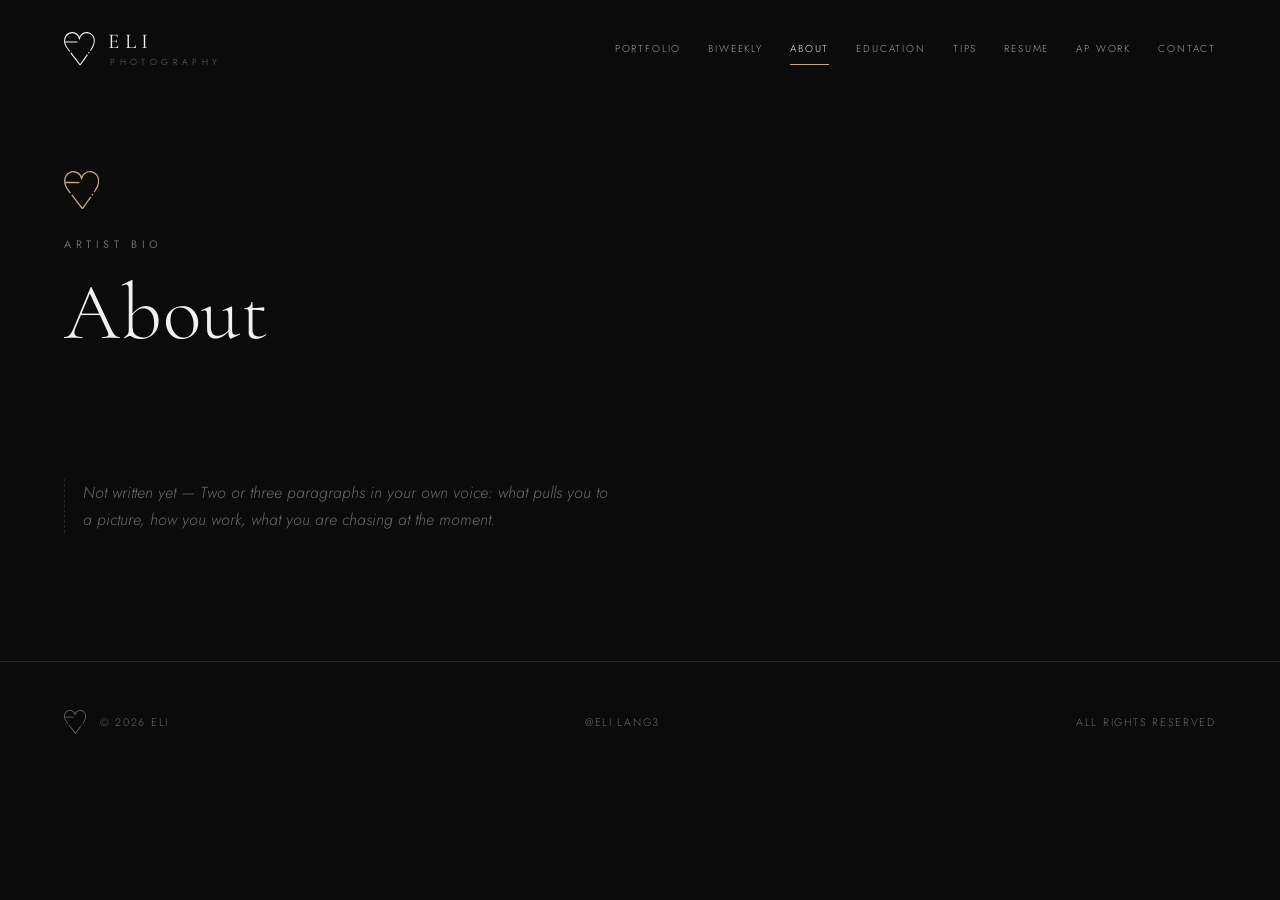
==== about.html @ 19df8b30 "Build out the site into the eight tabs the class brief asks for The brief wants Home, Portfolio, Abo" ====
<!DOCTYPE html>
<html lang="en">
<head>
<meta charset="utf-8">
<meta name="viewport" content="width=device-width, initial-scale=1">
<title>About — Eli</title>
<meta name="description" content="Two or three paragraphs in your own voice: what pulls you to a picture, how you work, what you are chasing at the moment.">
<meta name="theme-color" content="#0b0b0c">
<link rel="icon" href="data:image/svg+xml,<svg xmlns='http://www.w3.org/2000/svg' viewBox='0 0 91.93 100'><path fill='%2523f2f0ed' d='M47.24 99.69C47.05 99.52 45.88 98.04 44.64 96.4C42.01 92.92 33.57 81.93 26.05 72.19C23.14 68.43 20.47 64.97 20.12 64.5C19.14 63.22 19.29 62.09 20.52 61.58C21.71 61.09 21.5 60.86 28.25 69.65C30.89 73.07 33.45 76.39 33.95 77.02C34.44 77.64 37.8 82.01 41.4 86.71C45.0 91.41 48.0 95.26 48.07 95.26C48.13 95.26 48.9 94.26 49.77 93.03C52.58 89.06 56.5 83.5 58.6 80.53C64.55 72.08 67.64 67.76 68.04 67.32C68.68 66.64 69.66 66.65 70.36 67.35C71.0 67.99 71.03 68.68 70.47 69.49C70.24 69.82 68.77 71.9 67.19 74.12C65.61 76.34 63.88 78.79 63.34 79.56C62.79 80.33 61.26 82.5 59.92 84.39C56.97 88.54 55.89 90.07 52.55 94.82C49.02 99.83 48.88 100.0 48.17 100.0C47.85 100.0 47.43 99.86 47.24 99.69ZM73.51 63.67C72.57 63.46 71.93 62.64 71.94 61.62C71.95 60.17 72.79 59.3 74.19 59.3C74.84 59.3 75.05 59.4 75.63 59.98C76.21 60.56 76.32 60.77 76.32 61.41C76.32 62.21 75.81 63.22 75.3 63.42C74.56 63.72 74.08 63.79 73.51 63.67ZM15.42 58.05C14.91 57.86 9.88 51.17 7.3 47.25C3.69 41.77 1.77 37.35 0.7 32.07C-1.85 19.6 3.62 7.73 14.3 2.54C17.45 1.01 20.04 0.38 23.77 0.23C30.54 -0.03 36.17 2.13 40.8 6.75C42.65 8.6 44.66 11.4 45.45 13.22C45.69 13.76 45.93 14.19 45.99 14.16C46.05 14.14 46.47 13.41 46.93 12.54C48.11 10.28 49.46 8.48 51.42 6.58C57.6 0.58 66.33 -1.41 74.74 1.26C83.0 3.89 89.33 10.92 91.3 19.65C92.87 26.63 91.4 35.49 87.3 43.65C85.22 47.79 80.71 55.12 80.07 55.41C79.34 55.75 78.78 55.65 78.23 55.1C77.37 54.24 77.49 53.82 79.54 50.53C84.74 42.19 86.75 37.74 88.02 31.8C88.45 29.77 88.49 29.22 88.49 25.79C88.5 21.47 88.28 20.19 87.03 16.97C85.91 14.11 84.62 12.17 82.28 9.81C78.86 6.37 75.44 4.55 70.87 3.76C68.44 3.34 64.72 3.49 62.37 4.1C56.89 5.54 52.16 9.38 49.61 14.47C48.83 16.03 47.94 18.77 47.68 20.47C47.51 21.57 47.39 21.85 46.97 22.21C46.34 22.74 45.6 22.75 44.99 22.23C44.6 21.9 44.48 21.54 44.2 19.96C42.53 10.65 35.15 4.08 25.79 3.57C22.25 3.38 18.96 4.04 15.7 5.6C8.04 9.27 3.34 17.1 3.33 26.18L3.33 28.24L21.42 28.29L39.5 28.33L39.93 28.83C40.53 29.53 40.51 30.57 39.89 31.15L39.42 31.58L21.73 31.58C4.56 31.58 4.04 31.59 4.04 31.91C4.04 32.09 4.27 33.04 4.55 34.02C6.17 39.66 8.73 44.09 15.56 53.11C17.96 56.28 18.09 56.62 17.24 57.53C16.69 58.13 16.08 58.3 15.42 58.05Z'/></svg>">

<!-- Open Graph -->
<meta property="og:title" content="About — Eli">
<meta property="og:description" content="Two or three paragraphs in your own voice: what pulls you to a picture, how you work, what you are chasing at the moment.">
<meta property="og:type" content="website">

<link rel="preconnect" href="https://fonts.googleapis.com">
<link rel="preconnect" href="https://fonts.gstatic.com" crossorigin>
<link href="https://fonts.googleapis.com/css2?family=Cormorant+Garamond:ital,wght@0,300;0,400;1,300&family=Jost:wght@200;300;400;500&display=swap" rel="stylesheet">

<link rel="stylesheet" href="assets/site.css">
</head>
<body>

<!-- Brand mark. Vector trace of the logo; also saved standalone at assets/logo.svg -->
<svg width="0" height="0" aria-hidden="true" focusable="false" style="position:absolute">
  <symbol id="mark" viewBox="0 0 91.93 100"><path fill="currentColor" d="M47.24 99.69C47.05 99.52 45.88 98.04 44.64 96.4C42.01 92.92 33.57 81.93 26.05 72.19C23.14 68.43 20.47 64.97 20.12 64.5C19.14 63.22 19.29 62.09 20.52 61.58C21.71 61.09 21.5 60.86 28.25 69.65C30.89 73.07 33.45 76.39 33.95 77.02C34.44 77.64 37.8 82.01 41.4 86.71C45.0 91.41 48.0 95.26 48.07 95.26C48.13 95.26 48.9 94.26 49.77 93.03C52.58 89.06 56.5 83.5 58.6 80.53C64.55 72.08 67.64 67.76 68.04 67.32C68.68 66.64 69.66 66.65 70.36 67.35C71.0 67.99 71.03 68.68 70.47 69.49C70.24 69.82 68.77 71.9 67.19 74.12C65.61 76.34 63.88 78.79 63.34 79.56C62.79 80.33 61.26 82.5 59.92 84.39C56.97 88.54 55.89 90.07 52.55 94.82C49.02 99.83 48.88 100.0 48.17 100.0C47.85 100.0 47.43 99.86 47.24 99.69ZM73.51 63.67C72.57 63.46 71.93 62.64 71.94 61.62C71.95 60.17 72.79 59.3 74.19 59.3C74.84 59.3 75.05 59.4 75.63 59.98C76.21 60.56 76.32 60.77 76.32 61.41C76.32 62.21 75.81 63.22 75.3 63.42C74.56 63.72 74.08 63.79 73.51 63.67ZM15.42 58.05C14.91 57.86 9.88 51.17 7.3 47.25C3.69 41.77 1.77 37.35 0.7 32.07C-1.85 19.6 3.62 7.73 14.3 2.54C17.45 1.01 20.04 0.38 23.77 0.23C30.54 -0.03 36.17 2.13 40.8 6.75C42.65 8.6 44.66 11.4 45.45 13.22C45.69 13.76 45.93 14.19 45.99 14.16C46.05 14.14 46.47 13.41 46.93 12.54C48.11 10.28 49.46 8.48 51.42 6.58C57.6 0.58 66.33 -1.41 74.74 1.26C83.0 3.89 89.33 10.92 91.3 19.65C92.87 26.63 91.4 35.49 87.3 43.65C85.22 47.79 80.71 55.12 80.07 55.41C79.34 55.75 78.78 55.65 78.23 55.1C77.37 54.24 77.49 53.82 79.54 50.53C84.74 42.19 86.75 37.74 88.02 31.8C88.45 29.77 88.49 29.22 88.49 25.79C88.5 21.47 88.28 20.19 87.03 16.97C85.91 14.11 84.62 12.17 82.28 9.81C78.86 6.37 75.44 4.55 70.87 3.76C68.44 3.34 64.72 3.49 62.37 4.1C56.89 5.54 52.16 9.38 49.61 14.47C48.83 16.03 47.94 18.77 47.68 20.47C47.51 21.57 47.39 21.85 46.97 22.21C46.34 22.74 45.6 22.75 44.99 22.23C44.6 21.9 44.48 21.54 44.2 19.96C42.53 10.65 35.15 4.08 25.79 3.57C22.25 3.38 18.96 4.04 15.7 5.6C8.04 9.27 3.34 17.1 3.33 26.18L3.33 28.24L21.42 28.29L39.5 28.33L39.93 28.83C40.53 29.53 40.51 30.57 39.89 31.15L39.42 31.58L21.73 31.58C4.56 31.58 4.04 31.59 4.04 31.91C4.04 32.09 4.27 33.04 4.55 34.02C6.17 39.66 8.73 44.09 15.56 53.11C17.96 56.28 18.09 56.62 17.24 57.53C16.69 58.13 16.08 58.3 15.42 58.05Z"/></symbol>
</svg>

<header class="header" id="header">
  <a class="brand" href="index.html" aria-label="Eli Photography — home">
    <svg viewBox="0 0 91.93 100" class="mark brand__mark" aria-hidden="true"><use href="#mark"/></svg>
    <span class="brand__type">
      <b>Eli</b>
      <span>Photography</span>
    </span>
  </a>

  <nav class="nav" id="nav">
    <a href="portfolio.html">Portfolio</a>
    <a href="biweekly.html">Biweekly</a>
    <a href="about.html" aria-current="page">About</a>
    <a href="education.html">Education</a>
    <a href="tips.html">Tips</a>
    <a href="resume.html">Resume</a>
    <a href="ap-work.html">AP Work</a>
    <a href="contact.html">Contact</a>
  </nav>

  <button class="burger" id="burger" aria-label="Menu" aria-expanded="false" aria-controls="nav">
    <i></i><i></i>
  </button>
</header>

<!-- Generated by tools/build.py — do not edit by hand -->
<section class="page-head" id="top">
  <div class="reveal">
    <svg viewBox="0 0 91.93 100" class="mark head__mark" aria-hidden="true"><use href="#mark"/></svg>
    <span class="eyebrow">Artist bio</span>
    <h1 class="h-display">About</h1>
  </div>
</section>

<section class="section">
  <div class="prose reveal">
    <p class="lede placeholder">Not written yet — Two or three paragraphs in your own voice: what pulls you to a picture, how you work, what you are chasing at the moment.</p>
  </div>
</section>

<footer class="footer">
  <a class="footer__brand" href="index.html">
    <svg viewBox="0 0 91.93 100" class="mark footer__mark" aria-hidden="true"><use href="#mark"/></svg>
    <span>&copy; <span id="year">2026</span> Eli</span>
  </a>
  <nav class="socials">
    <a href="https://instagram.com/eli.lang3" target="_blank" rel="noopener">@eli.lang3</a>
  </nav>
  <span>All rights reserved</span>
</footer>

<div class="lightbox" id="lightbox" role="dialog" aria-modal="true" aria-label="Image viewer">
  <svg viewBox="0 0 91.93 100" class="mark lb-mark" aria-hidden="true"><use href="#mark"/></svg>
  <button class="lb-close" id="lbClose">Close</button>
  <button class="lb-nav lb-prev" id="lbPrev" aria-label="Previous">&#8592;</button>
  <img id="lbImg" src="" alt="">
  <button class="lb-nav lb-next" id="lbNext" aria-label="Next">&#8594;</button>
  <div class="lb-cap" id="lbCap"></div>
  <span class="lb-count" id="lbCount"></span>
</div>

<script src="assets/site.js"></script>

</body>
</html>
---- assets/site.css ----
/* ============================================================
   TOKENS
   ============================================================ */
:root{
  --bg:#0b0b0c;
  --bg-alt:#101012;
  --bg-raise:#151517;
  --ink:#f2f0ed;
  --ink-dim:#a3a099;
  --ink-faint:#6c6a66;
  --line:rgba(242,240,237,.13);
  --accent:#c8a97e;

  --display:"Cormorant Garamond",Georgia,"Times New Roman",serif;
  --sans:"Jost",-apple-system,BlinkMacSystemFont,"Segoe UI",Helvetica,Arial,sans-serif;

  --pad:clamp(1.5rem,5vw,5.5rem);
  --ease:cubic-bezier(.22,.61,.36,1);
}

*,*::before,*::after{box-sizing:border-box}
html{scroll-behavior:smooth;-webkit-text-size-adjust:100%}
body{
  margin:0;
  background:var(--bg);
  color:var(--ink);
  font-family:var(--sans);
  font-weight:300;
  font-size:16px;
  line-height:1.7;
  -webkit-font-smoothing:antialiased;
  overflow-x:hidden;
}
img{display:block;max-width:100%}
figure{margin:0}
a{color:inherit;text-decoration:none}
button{font:inherit;color:inherit;background:none;border:0;cursor:pointer}

::selection{background:var(--accent);color:#0b0b0c}

/* ============================================================
   TYPE PRIMITIVES
   ============================================================ */
.eyebrow{
  font-size:.68rem;
  letter-spacing:.42em;
  text-transform:uppercase;
  color:var(--ink-faint);
  font-weight:400;
}
.h-display{
  font-family:var(--display);
  font-weight:300;
  line-height:1.05;
  letter-spacing:.01em;
  margin:0;
}
.lede{color:var(--ink-dim);max-width:46ch}

.link-line{
  display:inline-block;
  font-size:.72rem;
  letter-spacing:.3em;
  text-transform:uppercase;
  padding-bottom:.5rem;
  border-bottom:1px solid var(--line);
  transition:border-color .5s var(--ease),color .5s var(--ease);
}
.link-line:hover{border-color:var(--accent);color:var(--accent)}

/* ============================================================
   HEADER
   ============================================================ */
.header{
  position:fixed;inset:0 0 auto 0;z-index:60;
  display:flex;align-items:center;justify-content:space-between;
  gap:2rem;
  padding:1.9rem var(--pad);
  transition:padding .5s var(--ease),background-color .5s var(--ease),backdrop-filter .5s var(--ease),border-color .5s var(--ease);
  border-bottom:1px solid transparent;
}
.header.is-stuck{
  padding:1.05rem var(--pad);
  background:rgba(11,11,12,.82);
  backdrop-filter:blur(14px) saturate(140%);
  -webkit-backdrop-filter:blur(14px) saturate(140%);
  border-bottom-color:var(--line);
}
.brand{line-height:1.1}
.brand__type b{
  display:block;
  font-family:var(--display);
  font-size:1.32rem;font-weight:400;
  letter-spacing:.24em;text-transform:uppercase;
}
.brand__type span{
  display:block;
  font-size:.55rem;letter-spacing:.5em;text-transform:uppercase;
  color:var(--ink-faint);margin-top:.25rem;padding-left:.2em;
}
.nav{display:flex;align-items:center;gap:1.7rem}
.nav a{
  position:relative;
  font-size:.63rem;letter-spacing:.18em;text-transform:uppercase;white-space:nowrap;
  color:var(--ink-dim);
  transition:color .4s var(--ease);
}
.nav a::after{
  content:"";position:absolute;left:0;bottom:-.5rem;
  width:100%;height:1px;background:var(--accent);
  transform:scaleX(0);transform-origin:right;
  transition:transform .5s var(--ease);
}
.nav a[aria-current="page"]{color:var(--ink)}
.nav a[aria-current="page"]::after{transform:scaleX(1);transform-origin:left}
.nav a:hover{color:var(--ink)}
.nav a:hover::after{transform:scaleX(1);transform-origin:left}

.burger{
  display:none;width:34px;height:14px;position:relative;z-index:80;
}
.burger i{
  position:absolute;left:0;height:1px;width:100%;background:var(--ink);
  transition:transform .45s var(--ease),opacity .3s var(--ease),width .45s var(--ease);
}
.burger i:nth-child(1){top:0}
.burger i:nth-child(2){bottom:0;width:65%}
body.menu-open .burger i:nth-child(1){transform:translateY(6px) rotate(45deg)}
body.menu-open .burger i:nth-child(2){transform:translateY(-7px) rotate(-45deg);width:100%}

/* ============================================================
   HERO
   ============================================================ */
.hero{
  position:relative;
  min-height:100svh;
  display:flex;align-items:flex-end;
  padding:0 var(--pad) clamp(3rem,9vh,7rem);
  overflow:hidden;
}
.hero__media{position:absolute;inset:0;z-index:0}
.hero__media img{
  width:100%;height:100%;object-fit:cover;
  filter:brightness(.82);
  transform:scale(1.06);
  animation:heroDrift 22s var(--ease) forwards;
}
@keyframes heroDrift{to{transform:scale(1)}}
.hero__media::after{
  content:"";position:absolute;inset:0;
  background:
    linear-gradient(to top,rgba(11,11,12,.96) 0%,rgba(11,11,12,.45) 42%,rgba(11,11,12,.55) 100%),
    radial-gradient(120% 90% at 50% 0%,transparent 40%,rgba(11,11,12,.8) 100%);
}
.hero__inner{position:relative;z-index:2;width:100%}
.hero h1{
  font-size:clamp(2.9rem,10.5vw,9rem);
  margin:1.6rem 0 0;
}
.hero h1 em{font-style:italic;color:var(--accent)}
.hero__foot{
  display:flex;flex-wrap:wrap;align-items:flex-end;justify-content:space-between;
  gap:2rem;margin-top:2.6rem;
  padding-top:1.8rem;border-top:1px solid var(--line);
}
.hero__foot p{margin:0}
.scroll-cue{
  display:flex;align-items:center;gap:.9rem;
  font-size:.62rem;letter-spacing:.34em;text-transform:uppercase;color:var(--ink-faint);
}
.scroll-cue i{display:block;width:60px;height:1px;background:var(--ink-faint);position:relative;overflow:hidden}
.scroll-cue i::after{
  content:"";position:absolute;inset:0;background:var(--accent);
  transform:translateX(-100%);animation:cue 2.6s infinite var(--ease);
}
@keyframes cue{50%{transform:translateX(0)}100%{transform:translateX(100%)}}

/* ============================================================
   SECTION SHELL
   ============================================================ */
.section{padding:clamp(5rem,12vh,9.5rem) var(--pad)}
.section--alt{background:var(--bg-alt)}
.section__head{
  display:flex;flex-wrap:wrap;align-items:flex-end;justify-content:space-between;
  gap:1.6rem;margin-bottom:clamp(2.5rem,6vw,4.5rem);
}
.section__head h2{font-size:clamp(2rem,5.2vw,3.9rem)}
.section__head .eyebrow{display:block;margin-bottom:1.1rem}

/* ============================================================
   FILTER + GALLERY
   ============================================================ */
.filters{display:flex;flex-wrap:wrap;gap:.4rem 2rem}
.filters button{
  font-size:.68rem;letter-spacing:.26em;text-transform:uppercase;
  color:var(--ink-faint);padding:.35rem 0;position:relative;
  transition:color .4s var(--ease);
}
.filters button::after{
  content:"";position:absolute;left:0;bottom:0;width:100%;height:1px;
  background:var(--accent);transform:scaleX(0);transform-origin:left;
  transition:transform .45s var(--ease);
}
.filters button:hover{color:var(--ink)}
.filters button.is-active{color:var(--ink)}
.filters button.is-active::after{transform:scaleX(1)}

.groups{display:flex;flex-direction:column;gap:clamp(1.4rem,3vw,3rem)}
.grid.is-hidden{display:none}
.grid{
  display:grid;
  grid-template-columns:repeat(12,1fr);
  gap:clamp(.6rem,1.4vw,1.4rem);
}
.tile{
  position:relative;overflow:hidden;
  background:var(--bg-raise);
  grid-column:span 4;
  aspect-ratio:3/4;
  cursor:pointer;
  transition:opacity .55s var(--ease),transform .55s var(--ease),filter .55s var(--ease);
}
.tile--wide{grid-column:span 8;aspect-ratio:3/2}
.tile--sq{grid-column:span 4;aspect-ratio:1/1}
.tile--sq6{grid-column:span 6;aspect-ratio:1/1}

/* Deliberate breaks. Two different gestures, not a system:
   one frame runs past the page gutter, one drops out of line. */
.tile--bleed{grid-column:1/-1;margin-inline:calc(var(--pad) * -1);aspect-ratio:3/2}
.tile--drop{margin-top:clamp(2rem,7vw,7rem)}
.tile--full{grid-column:span 12;aspect-ratio:3/2}
.tile--tall{grid-column:span 4;aspect-ratio:2/3}
.tile--half{grid-column:span 6;aspect-ratio:3/2}

.tile img{
  width:100%;height:100%;object-fit:cover;
  transform:scale(1.01);
  transition:transform 1.1s var(--ease);
}
.tile::after{
  content:"";position:absolute;inset:0;
  background:linear-gradient(to top,rgba(11,11,12,.85),rgba(11,11,12,0) 55%);
  opacity:0;transition:opacity .6s var(--ease);
}
.tile:hover img,.tile:focus-visible img{transform:scale(1.07)}
.tile:hover::after,.tile:focus-visible::after{opacity:1}
.tile figcaption{
  position:absolute;left:0;bottom:0;z-index:2;
  /* the right padding is the room the watermark sits in */
  width:100%;padding:1.4rem 3.8rem 1.4rem 1.5rem;
  transform:translateY(12px);opacity:0;
  transition:transform .6s var(--ease),opacity .6s var(--ease);
}
.tile:hover figcaption,.tile:focus-visible figcaption{transform:none;opacity:1}
.tile figcaption b{display:block;font-family:var(--display);font-size:1.35rem;font-weight:400;letter-spacing:.02em}
.tile figcaption span{display:block;font-size:.6rem;letter-spacing:.3em;text-transform:uppercase;color:var(--accent)}
/* The cutline is a sentence, so it is set as text and not as a title. */
.tile figcaption p{
  margin:.5rem 0 0;max-width:48ch;
  font-size:.82rem;line-height:1.5;color:rgba(240,240,238,.82);
}
.tile.is-hidden{display:none}
.tile:focus-visible{outline:1px solid var(--accent);outline-offset:3px}

/* ============================================================
   ABOUT
   ============================================================ */
.split{
  display:grid;grid-template-columns:1fr 1fr;
  gap:clamp(2rem,6vw,6rem);align-items:center;
}
.split__media{position:relative}
.split__media img{
  width:100%;aspect-ratio:3/2;object-fit:cover;
}
.split h2{font-size:clamp(1.9rem,4.4vw,3.2rem);margin-bottom:1.6rem}
.placeholder{
  border-left:1px dashed var(--line);
  padding-left:1.15rem;
  font-style:italic;
  color:var(--ink-faint);
}
.split p{color:var(--ink-dim)}


/* ============================================================
   FULL-BLEED FRAME
   ============================================================ */
.band{
  position:relative;overflow:hidden;
  height:clamp(17rem,56vh,32rem);
  border-block:1px solid var(--line);
  background:var(--bg-raise);
}
.band img{
  width:100%;height:100%;object-fit:cover;
  transition:transform 1.6s var(--ease);
}
.band:hover img{transform:scale(1.04)}

/* ============================================================
   CONTACT
   ============================================================ */
.contact{display:grid;grid-template-columns:1fr 1fr;gap:clamp(2.5rem,6vw,6rem)}
.contact h2{font-size:clamp(2.2rem,6vw,4.4rem);margin-bottom:1.5rem}
.detail{padding:1.3rem 0;border-top:1px solid var(--line);display:flex;gap:2rem}
.detail dt{flex:0 0 6.5rem;font-size:.62rem;letter-spacing:.3em;text-transform:uppercase;color:var(--ink-faint);padding-top:.35rem}
.detail dd{margin:0;color:var(--ink)}

.form{display:grid;gap:1.6rem}
.field{position:relative}
.field input,.field textarea{
  width:100%;background:transparent;border:0;border-bottom:1px solid var(--line);
  color:var(--ink);font:inherit;font-size:.95rem;padding:.9rem 0;
  transition:border-color .45s var(--ease);
}
.field textarea{resize:vertical;min-height:120px}
.field label{
  position:absolute;left:0;top:.9rem;pointer-events:none;
  font-size:.68rem;letter-spacing:.24em;text-transform:uppercase;color:var(--ink-faint);
  transition:transform .4s var(--ease),color .4s var(--ease),opacity .4s var(--ease);
}
.field input:focus,.field textarea:focus{outline:0;border-bottom-color:var(--accent)}
.field input:focus+label,.field textarea:focus+label,
.field input:not(:placeholder-shown)+label,.field textarea:not(:placeholder-shown)+label{
  transform:translateY(-1.5rem) scale(.86);transform-origin:left;color:var(--accent);
}
.btn{
  justify-self:start;
  border:1px solid var(--line);
  padding:1.05rem 2.6rem;
  font-size:.68rem;letter-spacing:.3em;text-transform:uppercase;
  position:relative;overflow:hidden;color:var(--ink);
  transition:color .5s var(--ease),border-color .5s var(--ease);
}
.btn span{position:relative;z-index:2}
.btn::before{
  content:"";position:absolute;inset:0;background:var(--accent);
  transform:translateY(101%);transition:transform .55s var(--ease);
}
.btn:hover{color:#0b0b0c;border-color:var(--accent)}
.btn:hover::before{transform:translateY(0)}
.form-note{font-size:.75rem;color:var(--ink-faint);margin:0}

/* ============================================================
   FOOTER
   ============================================================ */
.footer{
  padding:3rem var(--pad);
  border-top:1px solid var(--line);
  display:flex;flex-wrap:wrap;gap:1.2rem 2rem;
  align-items:center;justify-content:space-between;
  font-size:.68rem;letter-spacing:.16em;text-transform:uppercase;color:var(--ink-faint);
}
.socials{display:flex;gap:2rem}
.socials a{transition:color .4s var(--ease)}
.socials a:hover{color:var(--accent)}

/* ============================================================
   LIGHTBOX
   ============================================================ */
.lightbox{
  position:fixed;inset:0;z-index:100;
  display:flex;align-items:center;justify-content:center;
  background:rgba(8,8,9,.97);
  backdrop-filter:blur(6px);-webkit-backdrop-filter:blur(6px);
  opacity:0;visibility:hidden;transition:opacity .45s var(--ease),visibility .45s;
  /* The extra bottom padding is the band the cutline and the count sit in. */
  padding:clamp(3rem,8vh,5rem) clamp(1rem,6vw,5rem) clamp(7rem,15vh,8.5rem);
}
.lightbox.is-open{opacity:1;visibility:visible}
body.lb-open .header{opacity:0;pointer-events:none;transition:opacity .3s var(--ease)}
.lightbox img{
  max-width:100%;max-height:100%;object-fit:contain;
  transform:scale(.97);opacity:0;
  transition:transform .55s var(--ease),opacity .45s var(--ease);
}
.lightbox.is-open img{transform:scale(1);opacity:1}
.lb-close{position:absolute;top:1.6rem;right:clamp(1rem,5vw,3rem);font-size:.7rem;letter-spacing:.3em;text-transform:uppercase;color:var(--ink-dim)}
.lb-close:hover{color:var(--accent)}
.lb-nav{
  position:absolute;top:50%;transform:translateY(-50%);
  width:46px;height:46px;border:1px solid var(--line);border-radius:50%;
  display:grid;place-items:center;color:var(--ink-dim);
  transition:border-color .4s var(--ease),color .4s var(--ease);
}
.lb-nav:hover{border-color:var(--accent);color:var(--accent)}
.lb-prev{left:clamp(.6rem,2.5vw,2rem)}
.lb-next{right:clamp(.6rem,2.5vw,2rem)}
.lb-count{position:absolute;bottom:1.6rem;left:50%;transform:translateX(-50%);font-size:.65rem;letter-spacing:.3em;color:var(--ink-faint)}
.lb-cap{
  position:absolute;bottom:3.6rem;left:50%;transform:translateX(-50%);
  width:min(64ch,88vw);text-align:center;
  font-size:.85rem;line-height:1.55;color:rgba(242,240,237,.8);
}
.lb-cap p{margin:0}
.lb-cap span{display:block;margin-bottom:.5rem;font-size:.6rem;letter-spacing:.3em;text-transform:uppercase;color:var(--accent)}
.lb-cap b{font-family:var(--display);font-size:1.1rem;font-weight:400}

/* ============================================================
   REVEAL
   ============================================================ */
.reveal{opacity:0;transform:translateY(26px);transition:opacity 1s var(--ease),transform 1s var(--ease)}
.reveal.is-in{opacity:1;transform:none}
.reveal[data-d="1"]{transition-delay:.09s}
.reveal[data-d="2"]{transition-delay:.18s}
.reveal[data-d="3"]{transition-delay:.27s}

/* ============================================================
   BRAND MARK
   ============================================================ */
.mark{display:block;width:auto;height:1em;color:inherit;flex:none}

.brand{display:flex;align-items:center;gap:.85rem}
.brand__mark{
  height:2.1rem;color:var(--ink);
  transition:color .5s var(--ease),transform .6s var(--ease);
}
.brand:hover .brand__mark{color:var(--accent);transform:translateY(-2px)}

.hero__mark{
  height:clamp(3.4rem,6.4vw,5.2rem);
  color:var(--ink);
  opacity:0;transform:translateY(18px);
  animation:markIn 1.4s var(--ease) .25s forwards;
  margin-bottom:2.1rem;
}
@keyframes markIn{to{opacity:.96;transform:none}}

.head__mark{height:2.4rem;color:var(--accent);margin-bottom:1.6rem}

.tile__mark{
  position:absolute;right:1.4rem;bottom:1.4rem;z-index:3;
  height:1.7rem;color:var(--ink);
  opacity:0;transform:translateY(10px);
  transition:opacity .6s var(--ease) .06s,transform .6s var(--ease) .06s;
  pointer-events:none;
}
.tile:hover .tile__mark,.tile:focus-visible .tile__mark{opacity:.9;transform:none}

.lb-mark{
  position:absolute;bottom:1.5rem;left:clamp(1rem,5vw,3rem);
  height:1.6rem;color:var(--ink-dim);opacity:.7;
}

.footer__mark{height:1.5rem;color:var(--ink-faint);transition:color .4s var(--ease)}
.footer__brand{display:flex;align-items:center;gap:.85rem}
.footer__brand:hover .footer__mark{color:var(--accent)}

/* ============================================================
   RESPONSIVE
   ============================================================ */
@media(max-width:1024px){
  .tile--wide{grid-column:span 12}
  .tile,.tile--tall{grid-column:span 6}
  .tile--half{grid-column:span 6}
}
@media(max-width:1040px){
  .burger{display:block}
  .nav{
    position:fixed;inset:0;z-index:70;
    flex-direction:column;align-items:flex-start;justify-content:center;
    gap:1.6rem;padding:0 var(--pad);
    background:var(--bg);
    clip-path:inset(0 0 100% 0);
    transition:clip-path .7s var(--ease);
  }
  body.menu-open{overflow:hidden}
  body.menu-open .nav{clip-path:inset(0 0 0 0)}
  .nav a{font-family:var(--display);font-size:2.1rem;letter-spacing:.06em;text-transform:none;color:var(--ink)}
  .nav a::after{display:none}
  .split,.contact{grid-template-columns:1fr}
  .grid{gap:.6rem}
  .tile,.tile--tall,.tile--half,.tile--wide,.tile--full,.tile--sq6{grid-column:span 12;aspect-ratio:4/5}
  .tile--bleed{aspect-ratio:3/2}
  .tile--drop{margin-top:0}
  .tile figcaption{transform:none;opacity:1}
  .tile__mark{opacity:.75;transform:none;height:1.4rem;right:1.1rem;bottom:1.1rem}
  .brand__mark{height:1.85rem}
  .hero__foot{border-top:0;padding-top:0}
  .eyebrow{letter-spacing:.3em;font-size:.62rem}
  .scroll-cue{display:none}
  .detail{flex-direction:column;gap:.3rem}
}

@media(prefers-reduced-motion:reduce){
  *,*::before,*::after{animation-duration:.001ms!important;animation-iteration-count:1!important;transition-duration:.001ms!important}
  html{scroll-behavior:auto}
  .reveal{opacity:1;transform:none}
  .hero__mark{opacity:.96;transform:none;animation:none}
}

/* ============================================================
   BIWEEKLY
   A running log rather than a mosaic: one frame at a time, newest
   first, each under its own rule. The frame shrink-wraps the photo
   instead of being cropped to a shape, so a portrait and a landscape
   can sit in the same column without either being cut.
   ============================================================ */
.page-head{padding:clamp(8rem,19vh,12.5rem) var(--pad) 0}
.page-head > div{max-width:74rem;margin-inline:auto}
.page-head .eyebrow{display:block;margin-bottom:1.1rem}
.page-head h1{font-size:clamp(2.4rem,7vw,5rem);margin-top:.4rem}
.page-head .lede{margin:1.6rem 0 0}

.section--log{min-height:38vh}  /* keeps the footer down while the log is short */
.log{
  max-width:74rem;margin-inline:auto;
  display:flex;flex-direction:column;gap:clamp(4rem,11vw,9rem);
}
/* --ar is the photograph's own width/height, written in by the build
   script. Sizing the entry from it caps a tall frame by screen height
   without ever cropping it, and lines the rule and the cutline up with
   the photo's own edges rather than a column the photo floats in. */
.entry{width:min(100%, calc(78vh * var(--ar, 1.5)))}
.entry__meta{
  display:flex;flex-wrap:wrap;align-items:baseline;gap:.5rem 1.6rem;
  border-top:1px solid var(--line);padding-top:1.1rem;margin-bottom:1.6rem;
  font-size:.62rem;letter-spacing:.3em;text-transform:uppercase;
  color:var(--ink-faint);
}
.entry__no{color:var(--accent)}
.entry__date{margin-left:auto}
.entry__prompt{color:var(--ink-dim);letter-spacing:.22em}

/* .tile is built to fill a grid cell and hide its caption until hover.
   Here the frame shrink-wraps the photo and the cutline stays visible:
   in a class log the caption is the point, not a flourish. */
.entry__frame{
  grid-column:auto;aspect-ratio:auto;overflow:visible;background:none;
  width:100%;
}
.entry__shot{
  position:relative;display:block;overflow:hidden;
  background:var(--bg-raise);aspect-ratio:var(--ar, 1.5);
}
.entry__frame img{width:100%;height:100%;object-fit:contain;transform:none}
.entry__frame::after{display:none}
.entry__frame:hover img,.entry__frame:focus-visible img{transform:none}
.entry__frame figcaption{
  position:static;transform:none;opacity:1;
  width:auto;max-width:100%;padding:1.1rem 0 0;
  font-size:.86rem;line-height:1.6;color:var(--ink-dim);
}
.entry__frame figcaption p{margin:.4rem 0 0;max-width:52ch;font-size:inherit;color:inherit}
.log__empty{
  border-top:1px solid var(--line);padding-top:1.4rem;margin:0;
  font-size:.68rem;letter-spacing:.3em;text-transform:uppercase;color:var(--ink-faint);
}

@media(max-width:860px){
  .entry{width:100%}
  .entry__frame figcaption{padding-right:0}
  .entry__date{margin-left:0}
}

/* ============================================================
   PORTFOLIO + TEXT PAGES
   ============================================================ */
/* the filters are their own row now that Portfolio has its own page */
.section > .filters{margin-bottom:clamp(2rem,5vw,3.5rem)}

.prose{max-width:62ch}
.prose .lede{max-width:none}
.prose .lede + .lede{margin-top:1.3rem}

/* a page head with nothing under it should not leave the footer floating */
.page-head + .section{min-height:34vh}
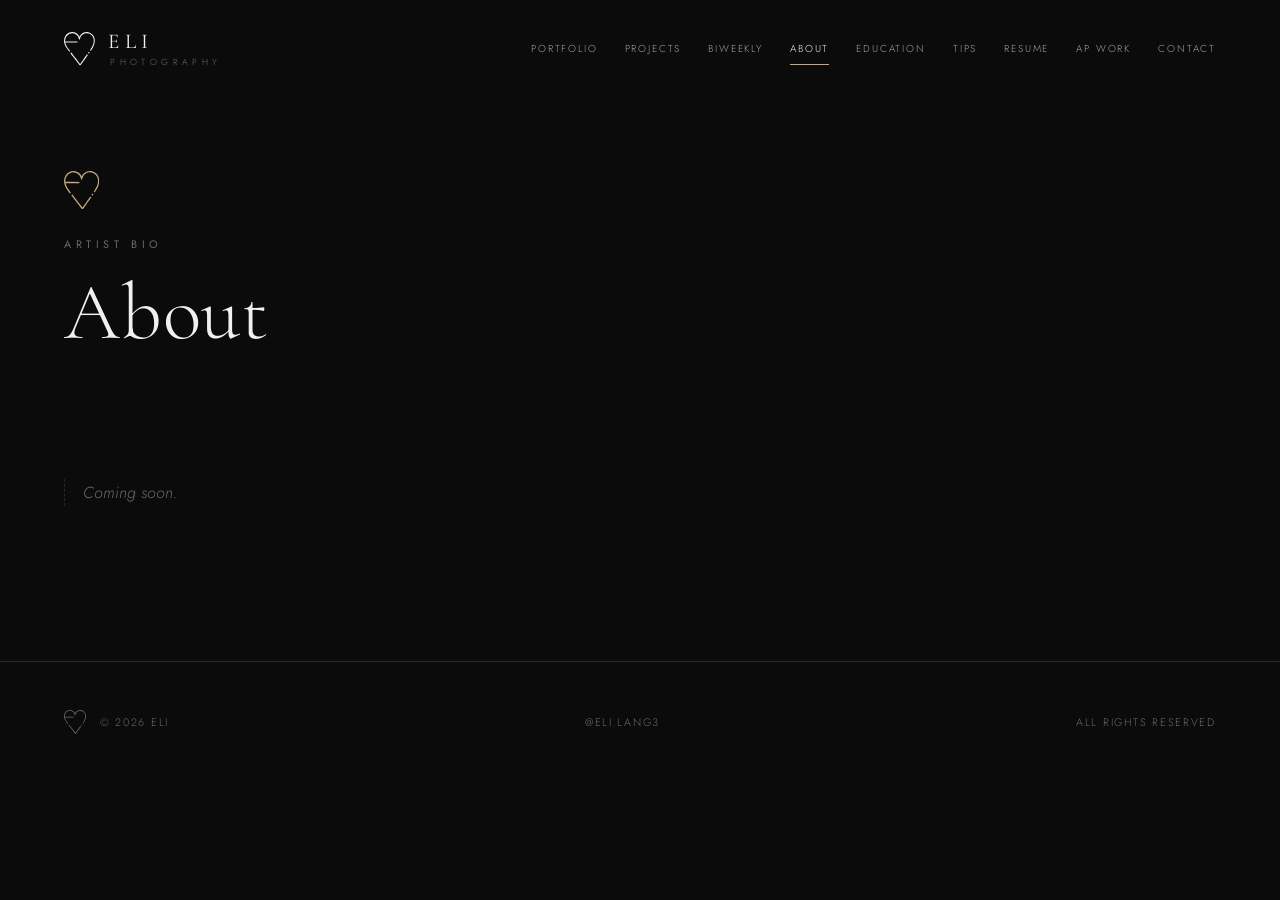
==== commit 7f8f7c38: "Add a Projects page and make the unwritten pages neutral The site showed only the biweekly theme pho" ====
--- a/about.html
+++ b/about.html
@@ -4,13 +4,13 @@
 <meta charset="utf-8">
 <meta name="viewport" content="width=device-width, initial-scale=1">
 <title>About — Eli</title>
-<meta name="description" content="Two or three paragraphs in your own voice: what pulls you to a picture, how you work, what you are chasing at the moment.">
+<meta name="description" content="About — Eli, photographer, Washington DC.">
 <meta name="theme-color" content="#0b0b0c">
 <link rel="icon" href="data:image/svg+xml,<svg xmlns='http://www.w3.org/2000/svg' viewBox='0 0 91.93 100'><path fill='%2523f2f0ed' d='M47.24 99.69C47.05 99.52 45.88 98.04 44.64 96.4C42.01 92.92 33.57 81.93 26.05 72.19C23.14 68.43 20.47 64.97 20.12 64.5C19.14 63.22 19.29 62.09 20.52 61.58C21.71 61.09 21.5 60.86 28.25 69.65C30.89 73.07 33.45 76.39 33.95 77.02C34.44 77.64 37.8 82.01 41.4 86.71C45.0 91.41 48.0 95.26 48.07 95.26C48.13 95.26 48.9 94.26 49.77 93.03C52.58 89.06 56.5 83.5 58.6 80.53C64.55 72.08 67.64 67.76 68.04 67.32C68.68 66.64 69.66 66.65 70.36 67.35C71.0 67.99 71.03 68.68 70.47 69.49C70.24 69.82 68.77 71.9 67.19 74.12C65.61 76.34 63.88 78.79 63.34 79.56C62.79 80.33 61.26 82.5 59.92 84.39C56.97 88.54 55.89 90.07 52.55 94.82C49.02 99.83 48.88 100.0 48.17 100.0C47.85 100.0 47.43 99.86 47.24 99.69ZM73.51 63.67C72.57 63.46 71.93 62.64 71.94 61.62C71.95 60.17 72.79 59.3 74.19 59.3C74.84 59.3 75.05 59.4 75.63 59.98C76.21 60.56 76.32 60.77 76.32 61.41C76.32 62.21 75.81 63.22 75.3 63.42C74.56 63.72 74.08 63.79 73.51 63.67ZM15.42 58.05C14.91 57.86 9.88 51.17 7.3 47.25C3.69 41.77 1.77 37.35 0.7 32.07C-1.85 19.6 3.62 7.73 14.3 2.54C17.45 1.01 20.04 0.38 23.77 0.23C30.54 -0.03 36.17 2.13 40.8 6.75C42.65 8.6 44.66 11.4 45.45 13.22C45.69 13.76 45.93 14.19 45.99 14.16C46.05 14.14 46.47 13.41 46.93 12.54C48.11 10.28 49.46 8.48 51.42 6.58C57.6 0.58 66.33 -1.41 74.74 1.26C83.0 3.89 89.33 10.92 91.3 19.65C92.87 26.63 91.4 35.49 87.3 43.65C85.22 47.79 80.71 55.12 80.07 55.41C79.34 55.75 78.78 55.65 78.23 55.1C77.37 54.24 77.49 53.82 79.54 50.53C84.74 42.19 86.75 37.74 88.02 31.8C88.45 29.77 88.49 29.22 88.49 25.79C88.5 21.47 88.28 20.19 87.03 16.97C85.91 14.11 84.62 12.17 82.28 9.81C78.86 6.37 75.44 4.55 70.87 3.76C68.44 3.34 64.72 3.49 62.37 4.1C56.89 5.54 52.16 9.38 49.61 14.47C48.83 16.03 47.94 18.77 47.68 20.47C47.51 21.57 47.39 21.85 46.97 22.21C46.34 22.74 45.6 22.75 44.99 22.23C44.6 21.9 44.48 21.54 44.2 19.96C42.53 10.65 35.15 4.08 25.79 3.57C22.25 3.38 18.96 4.04 15.7 5.6C8.04 9.27 3.34 17.1 3.33 26.18L3.33 28.24L21.42 28.29L39.5 28.33L39.93 28.83C40.53 29.53 40.51 30.57 39.89 31.15L39.42 31.58L21.73 31.58C4.56 31.58 4.04 31.59 4.04 31.91C4.04 32.09 4.27 33.04 4.55 34.02C6.17 39.66 8.73 44.09 15.56 53.11C17.96 56.28 18.09 56.62 17.24 57.53C16.69 58.13 16.08 58.3 15.42 58.05Z'/></svg>">
 
 <!-- Open Graph -->
 <meta property="og:title" content="About — Eli">
-<meta property="og:description" content="Two or three paragraphs in your own voice: what pulls you to a picture, how you work, what you are chasing at the moment.">
+<meta property="og:description" content="About — Eli, photographer, Washington DC.">
 <meta property="og:type" content="website">
 
 <link rel="preconnect" href="https://fonts.googleapis.com">
@@ -37,6 +37,7 @@
 
   <nav class="nav" id="nav">
     <a href="portfolio.html">Portfolio</a>
+    <a href="projects.html">Projects</a>
     <a href="biweekly.html">Biweekly</a>
     <a href="about.html" aria-current="page">About</a>
     <a href="education.html">Education</a>
@@ -62,7 +63,8 @@
 
 <section class="section">
   <div class="prose reveal">
-    <p class="lede placeholder">Not written yet — Two or three paragraphs in your own voice: what pulls you to a picture, how you work, what you are chasing at the moment.</p>
+    <!-- To write: Two or three paragraphs in Eli's own voice: what pulls him to a picture, how he works, what he is chasing at the moment. -->
+    <p class="lede placeholder">Coming soon.</p>
   </div>
 </section>
 
--- a/assets/site.css
+++ b/assets/site.css
@@ -542,7 +542,11 @@
   width:auto;max-width:100%;padding:1.1rem 0 0;
   font-size:.86rem;line-height:1.6;color:var(--ink-dim);
 }
-.entry__frame figcaption p{margin:.4rem 0 0;max-width:52ch;font-size:inherit;color:inherit}
+.entry__frame figcaption b{font-size:1.5rem;line-height:1.2}
+.entry__frame figcaption p{margin:.7rem 0 0;max-width:62ch;font-size:inherit;color:inherit}
+/* the exposure line is reference, not reading */
+.entry__exif{margin-top:.9rem!important;font-size:.7rem;letter-spacing:.1em;
+  color:var(--ink-faint);font-variant-numeric:tabular-nums}
 .log__empty{
   border-top:1px solid var(--line);padding-top:1.4rem;margin:0;
   font-size:.68rem;letter-spacing:.3em;text-transform:uppercase;color:var(--ink-faint);
@@ -566,3 +570,46 @@
 
 /* a page head with nothing under it should not leave the footer floating */
 .page-head + .section{min-height:34vh}
+
+/* ============================================================
+   PROJECTS
+   One section per class project: a title, the date and the medium,
+   then the work. Frames take their own proportions, so a square
+   logo, a portrait print and a wide contact sheet all sit together
+   without any of them being cropped.
+   ============================================================ */
+.projects{
+  max-width:74rem;margin-inline:auto;
+  display:flex;flex-direction:column;gap:clamp(4rem,10vw,8rem);
+}
+.project__meta{border-top:1px solid var(--line);padding-top:1.1rem;margin-bottom:1.7rem}
+.project__title{
+  font-family:var(--display);font-weight:300;line-height:1.15;margin:0;
+  font-size:clamp(1.5rem,3.4vw,2.2rem);letter-spacing:.01em;
+}
+.project__detail{
+  display:block;margin-top:.6rem;
+  font-size:.62rem;letter-spacing:.3em;text-transform:uppercase;color:var(--ink-faint);
+}
+.project__frames{
+  display:grid;gap:clamp(.8rem,2vw,1.4rem);
+  grid-template-columns:repeat(auto-fit,minmax(min(100%,300px),1fr));
+  align-items:start;
+}
+/* a lone frame is capped by its own shape rather than filling the column */
+.project__frames[data-n="1"]{max-width:min(100%,calc(62vh * var(--ar,1.5)))}
+.project__frame{
+  grid-column:auto;aspect-ratio:var(--ar,1.5);
+  overflow:hidden;background:var(--bg-raise);
+}
+.project__frame--lead{grid-column:1/-1;max-width:min(100%,calc(66vh * var(--ar,1.5)))}
+.project__frame img{width:100%;height:100%;object-fit:contain;transform:none}
+.project__frame::after{display:none}
+.project__frame:hover img,.project__frame:focus-visible img{transform:none}
+
+.prose__more{margin-top:2.4rem}
+
+@media(max-width:760px){
+  .project__frames{grid-template-columns:1fr}
+  .project__frames[data-n="1"],.project__frame--lead{max-width:100%}
+}
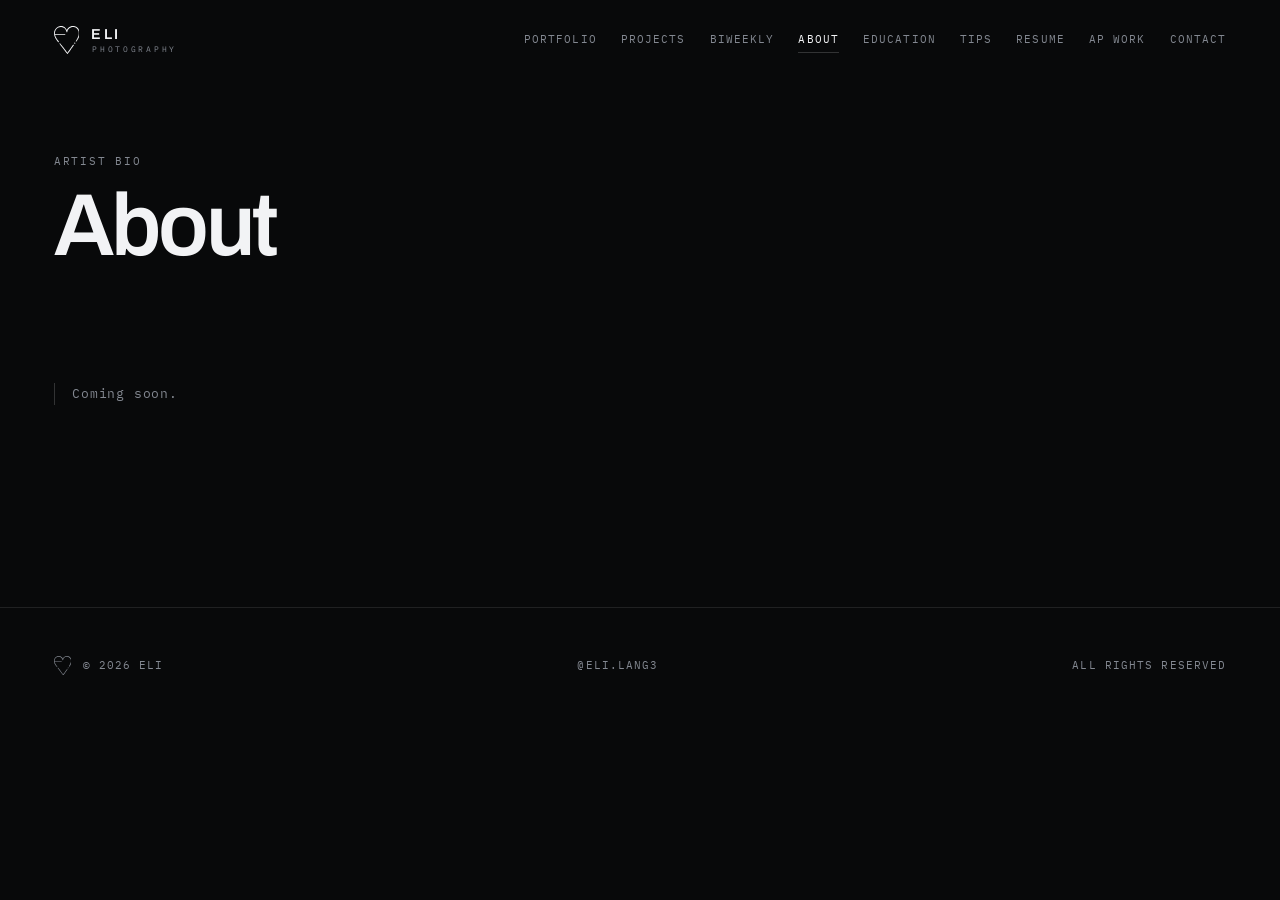
==== commit e3210776: "Redesign pass: art direction, typography, motion The site was a dark Squarespace-shaped template — C" ====
--- a/about.html
+++ b/about.html
@@ -5,18 +5,17 @@
 <meta name="viewport" content="width=device-width, initial-scale=1">
 <title>About — Eli</title>
 <meta name="description" content="About — Eli, photographer, Washington DC.">
-<meta name="theme-color" content="#0b0b0c">
-<link rel="icon" href="data:image/svg+xml,<svg xmlns='http://www.w3.org/2000/svg' viewBox='0 0 91.93 100'><path fill='%2523f2f0ed' d='M47.24 99.69C47.05 99.52 45.88 98.04 44.64 96.4C42.01 92.92 33.57 81.93 26.05 72.19C23.14 68.43 20.47 64.97 20.12 64.5C19.14 63.22 19.29 62.09 20.52 61.58C21.71 61.09 21.5 60.86 28.25 69.65C30.89 73.07 33.45 76.39 33.95 77.02C34.44 77.64 37.8 82.01 41.4 86.71C45.0 91.41 48.0 95.26 48.07 95.26C48.13 95.26 48.9 94.26 49.77 93.03C52.58 89.06 56.5 83.5 58.6 80.53C64.55 72.08 67.64 67.76 68.04 67.32C68.68 66.64 69.66 66.65 70.36 67.35C71.0 67.99 71.03 68.68 70.47 69.49C70.24 69.82 68.77 71.9 67.19 74.12C65.61 76.34 63.88 78.79 63.34 79.56C62.79 80.33 61.26 82.5 59.92 84.39C56.97 88.54 55.89 90.07 52.55 94.82C49.02 99.83 48.88 100.0 48.17 100.0C47.85 100.0 47.43 99.86 47.24 99.69ZM73.51 63.67C72.57 63.46 71.93 62.64 71.94 61.62C71.95 60.17 72.79 59.3 74.19 59.3C74.84 59.3 75.05 59.4 75.63 59.98C76.21 60.56 76.32 60.77 76.32 61.41C76.32 62.21 75.81 63.22 75.3 63.42C74.56 63.72 74.08 63.79 73.51 63.67ZM15.42 58.05C14.91 57.86 9.88 51.17 7.3 47.25C3.69 41.77 1.77 37.35 0.7 32.07C-1.85 19.6 3.62 7.73 14.3 2.54C17.45 1.01 20.04 0.38 23.77 0.23C30.54 -0.03 36.17 2.13 40.8 6.75C42.65 8.6 44.66 11.4 45.45 13.22C45.69 13.76 45.93 14.19 45.99 14.16C46.05 14.14 46.47 13.41 46.93 12.54C48.11 10.28 49.46 8.48 51.42 6.58C57.6 0.58 66.33 -1.41 74.74 1.26C83.0 3.89 89.33 10.92 91.3 19.65C92.87 26.63 91.4 35.49 87.3 43.65C85.22 47.79 80.71 55.12 80.07 55.41C79.34 55.75 78.78 55.65 78.23 55.1C77.37 54.24 77.49 53.82 79.54 50.53C84.74 42.19 86.75 37.74 88.02 31.8C88.45 29.77 88.49 29.22 88.49 25.79C88.5 21.47 88.28 20.19 87.03 16.97C85.91 14.11 84.62 12.17 82.28 9.81C78.86 6.37 75.44 4.55 70.87 3.76C68.44 3.34 64.72 3.49 62.37 4.1C56.89 5.54 52.16 9.38 49.61 14.47C48.83 16.03 47.94 18.77 47.68 20.47C47.51 21.57 47.39 21.85 46.97 22.21C46.34 22.74 45.6 22.75 44.99 22.23C44.6 21.9 44.48 21.54 44.2 19.96C42.53 10.65 35.15 4.08 25.79 3.57C22.25 3.38 18.96 4.04 15.7 5.6C8.04 9.27 3.34 17.1 3.33 26.18L3.33 28.24L21.42 28.29L39.5 28.33L39.93 28.83C40.53 29.53 40.51 30.57 39.89 31.15L39.42 31.58L21.73 31.58C4.56 31.58 4.04 31.59 4.04 31.91C4.04 32.09 4.27 33.04 4.55 34.02C6.17 39.66 8.73 44.09 15.56 53.11C17.96 56.28 18.09 56.62 17.24 57.53C16.69 58.13 16.08 58.3 15.42 58.05Z'/></svg>">
+<meta name="theme-color" content="#08090a">
+<link rel="icon" href="data:image/svg+xml,<svg xmlns='http://www.w3.org/2000/svg' viewBox='0 0 91.93 100'><path fill='%2523f2f3f5' d='M47.24 99.69C47.05 99.52 45.88 98.04 44.64 96.4C42.01 92.92 33.57 81.93 26.05 72.19C23.14 68.43 20.47 64.97 20.12 64.5C19.14 63.22 19.29 62.09 20.52 61.58C21.71 61.09 21.5 60.86 28.25 69.65C30.89 73.07 33.45 76.39 33.95 77.02C34.44 77.64 37.8 82.01 41.4 86.71C45.0 91.41 48.0 95.26 48.07 95.26C48.13 95.26 48.9 94.26 49.77 93.03C52.58 89.06 56.5 83.5 58.6 80.53C64.55 72.08 67.64 67.76 68.04 67.32C68.68 66.64 69.66 66.65 70.36 67.35C71.0 67.99 71.03 68.68 70.47 69.49C70.24 69.82 68.77 71.9 67.19 74.12C65.61 76.34 63.88 78.79 63.34 79.56C62.79 80.33 61.26 82.5 59.92 84.39C56.97 88.54 55.89 90.07 52.55 94.82C49.02 99.83 48.88 100.0 48.17 100.0C47.85 100.0 47.43 99.86 47.24 99.69ZM73.51 63.67C72.57 63.46 71.93 62.64 71.94 61.62C71.95 60.17 72.79 59.3 74.19 59.3C74.84 59.3 75.05 59.4 75.63 59.98C76.21 60.56 76.32 60.77 76.32 61.41C76.32 62.21 75.81 63.22 75.3 63.42C74.56 63.72 74.08 63.79 73.51 63.67ZM15.42 58.05C14.91 57.86 9.88 51.17 7.3 47.25C3.69 41.77 1.77 37.35 0.7 32.07C-1.85 19.6 3.62 7.73 14.3 2.54C17.45 1.01 20.04 0.38 23.77 0.23C30.54 -0.03 36.17 2.13 40.8 6.75C42.65 8.6 44.66 11.4 45.45 13.22C45.69 13.76 45.93 14.19 45.99 14.16C46.05 14.14 46.47 13.41 46.93 12.54C48.11 10.28 49.46 8.48 51.42 6.58C57.6 0.58 66.33 -1.41 74.74 1.26C83.0 3.89 89.33 10.92 91.3 19.65C92.87 26.63 91.4 35.49 87.3 43.65C85.22 47.79 80.71 55.12 80.07 55.41C79.34 55.75 78.78 55.65 78.23 55.1C77.37 54.24 77.49 53.82 79.54 50.53C84.74 42.19 86.75 37.74 88.02 31.8C88.45 29.77 88.49 29.22 88.49 25.79C88.5 21.47 88.28 20.19 87.03 16.97C85.91 14.11 84.62 12.17 82.28 9.81C78.86 6.37 75.44 4.55 70.87 3.76C68.44 3.34 64.72 3.49 62.37 4.1C56.89 5.54 52.16 9.38 49.61 14.47C48.83 16.03 47.94 18.77 47.68 20.47C47.51 21.57 47.39 21.85 46.97 22.21C46.34 22.74 45.6 22.75 44.99 22.23C44.6 21.9 44.48 21.54 44.2 19.96C42.53 10.65 35.15 4.08 25.79 3.57C22.25 3.38 18.96 4.04 15.7 5.6C8.04 9.27 3.34 17.1 3.33 26.18L3.33 28.24L21.42 28.29L39.5 28.33L39.93 28.83C40.53 29.53 40.51 30.57 39.89 31.15L39.42 31.58L21.73 31.58C4.56 31.58 4.04 31.59 4.04 31.91C4.04 32.09 4.27 33.04 4.55 34.02C6.17 39.66 8.73 44.09 15.56 53.11C17.96 56.28 18.09 56.62 17.24 57.53C16.69 58.13 16.08 58.3 15.42 58.05Z'/></svg>">
 
 <!-- Open Graph -->
 <meta property="og:title" content="About — Eli">
 <meta property="og:description" content="About — Eli, photographer, Washington DC.">
 <meta property="og:type" content="website">
 
-<link rel="preconnect" href="https://fonts.googleapis.com">
-<link rel="preconnect" href="https://fonts.gstatic.com" crossorigin>
-<link href="https://fonts.googleapis.com/css2?family=Cormorant+Garamond:ital,wght@0,300;0,400;1,300&family=Jost:wght@200;300;400;500&display=swap" rel="stylesheet">
 
+<link rel="preload" href="assets/fonts/archivo-latin.woff2" as="font" type="font/woff2" crossorigin>
+<link rel="preload" href="assets/fonts/plex-mono-400-latin.woff2" as="font" type="font/woff2" crossorigin>
 <link rel="stylesheet" href="assets/site.css">
 </head>
 <body>
@@ -55,7 +54,6 @@
 <!-- Generated by tools/build.py — do not edit by hand -->
 <section class="page-head" id="top">
   <div class="reveal">
-    <svg viewBox="0 0 91.93 100" class="mark head__mark" aria-hidden="true"><use href="#mark"/></svg>
     <span class="eyebrow">Artist bio</span>
     <h1 class="h-display">About</h1>
   </div>
--- a/assets/site.css
+++ b/assets/site.css
@@ -1,360 +1,590 @@
 /* ============================================================
-   TOKENS
-   ============================================================ */
+   TYPEFACES
+   Self-hosted: no third-party request on page load, no layout
+   shift waiting on a font server, and the design renders the
+   same whether or not Google is reachable.
+   Archivo is one variable file carrying both weight and width.
+   ============================================================ */
+@font-face{
+  font-family:'Archivo'; /* variable: wght 300-700, wdth 62-125 */
+  font-style:normal;
+  font-weight:300 700;
+  font-stretch:62% 125%;
+  font-display:swap;
+  src:url('fonts/archivo-latin-ext.woff2') format('woff2');
+  unicode-range:U+0100-02BA, U+02BD-02C5, U+02C7-02CC, U+02CE-02D7, U+02DD-02FF, U+0304, U+0308, U+0329, U+1D00-1DBF, U+1E00-1E9F, U+1EF2-1EFF, U+2020, U+20A0-20AB, U+20AD-20C4, U+2113, U+2C60-2C7F, U+A720-A7FF;
+}
+@font-face{
+  font-family:'Archivo'; /* variable: wght 300-700, wdth 62-125 */
+  font-style:normal;
+  font-weight:300 700;
+  font-stretch:62% 125%;
+  font-display:swap;
+  src:url('fonts/archivo-latin.woff2') format('woff2');
+  unicode-range:U+0000-00FF, U+0131, U+0152-0153, U+02BB-02BC, U+02C6, U+02DA, U+02DC, U+0304, U+0308, U+0329, U+2000-206F, U+20AC, U+2122, U+2191, U+2193, U+2212, U+2215, U+FEFF, U+FFFD;
+}
+@font-face{
+  font-family:'IBM Plex Mono';
+  font-style:normal;
+  font-weight:400;
+  font-display:swap;
+  src:url('fonts/plex-mono-400-latin-ext.woff2') format('woff2');
+  unicode-range:U+0100-02BA, U+02BD-02C5, U+02C7-02CC, U+02CE-02D7, U+02DD-02FF, U+0304, U+0308, U+0329, U+1D00-1DBF, U+1E00-1E9F, U+1EF2-1EFF, U+2020, U+20A0-20AB, U+20AD-20C4, U+2113, U+2C60-2C7F, U+A720-A7FF;
+}
+@font-face{
+  font-family:'IBM Plex Mono';
+  font-style:normal;
+  font-weight:400;
+  font-display:swap;
+  src:url('fonts/plex-mono-400-latin.woff2') format('woff2');
+  unicode-range:U+0000-00FF, U+0131, U+0152-0153, U+02BB-02BC, U+02C6, U+02DA, U+02DC, U+0304, U+0308, U+0329, U+2000-206F, U+20AC, U+2122, U+2191, U+2193, U+2212, U+2215, U+FEFF, U+FFFD;
+}
+@font-face{
+  font-family:'IBM Plex Mono';
+  font-style:normal;
+  font-weight:500;
+  font-display:swap;
+  src:url('fonts/plex-mono-500-latin-ext.woff2') format('woff2');
+  unicode-range:U+0100-02BA, U+02BD-02C5, U+02C7-02CC, U+02CE-02D7, U+02DD-02FF, U+0304, U+0308, U+0329, U+1D00-1DBF, U+1E00-1E9F, U+1EF2-1EFF, U+2020, U+20A0-20AB, U+20AD-20C4, U+2113, U+2C60-2C7F, U+A720-A7FF;
+}
+@font-face{
+  font-family:'IBM Plex Mono';
+  font-style:normal;
+  font-weight:500;
+  font-display:swap;
+  src:url('fonts/plex-mono-500-latin.woff2') format('woff2');
+  unicode-range:U+0000-00FF, U+0131, U+0152-0153, U+02BB-02BC, U+02C6, U+02DA, U+02DC, U+0304, U+0308, U+0329, U+2000-206F, U+20AC, U+2122, U+2191, U+2193, U+2212, U+2215, U+FEFF, U+FFFD;
+}
+
+/* ============================================================
+   Eli — photography
+   ------------------------------------------------------------
+   Art direction: the work is night, long exposure, neon and
+   sodium light — small events in a lot of dark. So the chrome
+   gives up colour entirely and the photographs supply all of
+   it. Near-black ground, cool white ink, one cold signal colour
+   that only ever appears in interactive states.
+
+   Type is one variable grotesk doing the structural work and a
+   monospace for the technical register — frame numbers, dates,
+   exposures. The site already had a use for that register; it
+   just wasn't set as one.
+
+   Motion is short and decelerating. Nothing animates layout,
+   only transform and opacity.
+   ============================================================ */
+
 :root{
-  --bg:#0b0b0c;
-  --bg-alt:#101012;
-  --bg-raise:#151517;
-  --ink:#f2f0ed;
-  --ink-dim:#a3a099;
-  --ink-faint:#6c6a66;
-  --line:rgba(242,240,237,.13);
-  --accent:#c8a97e;
-
-  --display:"Cormorant Garamond",Georgia,"Times New Roman",serif;
-  --sans:"Jost",-apple-system,BlinkMacSystemFont,"Segoe UI",Helvetica,Arial,sans-serif;
-
-  --pad:clamp(1.5rem,5vw,5.5rem);
-  --ease:cubic-bezier(.22,.61,.36,1);
+  /* ---- ground ---- */
+  --bg:#08090a;
+  --bg-raise:#101113;
+  --bg-sunk:#050506;
+  --veil:rgba(8,9,10,.72);
+
+  /* ---- ink ---- */
+  --ink:#f2f3f5;
+  --ink-dim:#9ea3a9;
+  --ink-faint:#838891;
+
+  /* ---- rules ---- */
+  --line:rgba(242,243,245,.10);
+  --line-mid:rgba(242,243,245,.18);
+
+  /* ---- signal. Interactive states only, never decoration. ---- */
+  --signal:#5fe3f0;
+  --signal-dim:rgba(95,227,240,.28);
+
+  /* ---- type ---- */
+  --sans:"Archivo","Helvetica Neue",Helvetica,Arial,sans-serif;
+  --mono:"IBM Plex Mono",ui-monospace,SFMono-Regular,Menlo,monospace;
+
+  --t-xs:.6875rem;
+  --t-sm:.8125rem;
+  --t-base:1rem;
+  --t-md:1.0625rem;
+  --t-lg:clamp(1.3rem,1.08rem + .85vw,1.85rem);
+  --t-xl:clamp(1.9rem,1.3rem + 2.5vw,3.3rem);
+  --t-2xl:clamp(2.6rem,1.5rem + 5vw,6rem);
+  --t-hero:clamp(4rem,1rem + 15vw,13rem);
+
+  /* ---- space, on an 8px spine ---- */
+  --s1:.5rem; --s2:1rem; --s3:1.5rem; --s4:2rem;
+  --s6:3rem; --s8:4rem; --s12:6rem;
+  --pad:clamp(1.25rem,4.2vw,4.5rem);
+  --section-y:clamp(4.5rem,9vw,10rem);
+  --measure:68ch;
+
+  /* ---- motion ---- */
+  --fast:120ms;
+  --base:200ms;
+  --slow:420ms;
+  --ease:cubic-bezier(.2,0,0,1);
+  --ease-out:cubic-bezier(.16,1,.3,1);
 }
 
 *,*::before,*::after{box-sizing:border-box}
-html{scroll-behavior:smooth;-webkit-text-size-adjust:100%}
+html{-webkit-text-size-adjust:100%}
+@media(prefers-reduced-motion:no-preference){html{scroll-behavior:smooth}}
+
 body{
   margin:0;
   background:var(--bg);
   color:var(--ink);
   font-family:var(--sans);
-  font-weight:300;
-  font-size:16px;
-  line-height:1.7;
+  font-size:var(--t-base);
+  font-weight:380;
+  line-height:1.6;
+  font-synthesis-weight:none;
   -webkit-font-smoothing:antialiased;
+  -moz-osx-font-smoothing:grayscale;
+  text-rendering:optimizeLegibility;
   overflow-x:hidden;
 }
+
 img{display:block;max-width:100%}
 figure{margin:0}
 a{color:inherit;text-decoration:none}
 button{font:inherit;color:inherit;background:none;border:0;cursor:pointer}
-
-::selection{background:var(--accent);color:#0b0b0c}
+::selection{background:var(--signal);color:#05080a}
+
+:focus-visible{
+  outline:2px solid var(--signal);
+  outline-offset:3px;
+  border-radius:2px;
+}
+
+/* Images fade in rather than snapping, so a long scroll does not
+   flicker. site.js adds .is-loaded; without JS they are visible. */
+.tile img,.band img,.hero__media img,.split__media img{opacity:1}
+html.js .tile img:not(.is-loaded),
+html.js .band img:not(.is-loaded){opacity:0}
+.tile img,.band img{transition:opacity var(--slow) var(--ease-out)}
 
 /* ============================================================
    TYPE PRIMITIVES
    ============================================================ */
+.h-display{
+  font-family:var(--sans);
+  font-weight:600;
+  font-stretch:96%;
+  line-height:.94;
+  letter-spacing:-.035em;
+  margin:0;
+  text-wrap:balance;
+}
+
+/* The technical register: labels, dates, counts, exposures. */
 .eyebrow{
-  font-size:.68rem;
-  letter-spacing:.42em;
+  font-family:var(--mono);
+  font-size:var(--t-xs);
+  font-weight:400;
+  letter-spacing:.16em;
   text-transform:uppercase;
   color:var(--ink-faint);
-  font-weight:400;
-}
-.h-display{
-  font-family:var(--display);
-  font-weight:300;
-  line-height:1.05;
-  letter-spacing:.01em;
-  margin:0;
-}
-.lede{color:var(--ink-dim);max-width:46ch}
+}
+
+.lede{
+  color:var(--ink-dim);
+  font-size:var(--t-md);
+  line-height:1.65;
+  max-width:46ch;
+  font-weight:380;
+}
 
 .link-line{
-  display:inline-block;
-  font-size:.72rem;
-  letter-spacing:.3em;
+  display:inline-flex;align-items:center;gap:.6rem;
+  font-family:var(--mono);
+  font-size:var(--t-xs);
+  letter-spacing:.14em;
   text-transform:uppercase;
-  padding-bottom:.5rem;
-  border-bottom:1px solid var(--line);
-  transition:border-color .5s var(--ease),color .5s var(--ease);
-}
-.link-line:hover{border-color:var(--accent);color:var(--accent)}
+  color:var(--ink-dim);
+  padding-bottom:.45rem;
+  position:relative;
+  transition:color var(--base) var(--ease);
+}
+.link-line::after{
+  content:"";position:absolute;left:0;right:0;bottom:0;height:1px;
+  background:currentColor;opacity:.3;
+  transform-origin:left;
+  transition:opacity var(--base) var(--ease),transform var(--base) var(--ease);
+}
+.link-line:hover{color:var(--signal)}
+.link-line:hover::after{opacity:1}
+
+.placeholder{
+  font-style:normal;
+  color:var(--ink-faint);
+  font-family:var(--mono);
+  font-size:var(--t-sm);
+  letter-spacing:.06em;
+  border-left:1px solid var(--line-mid);
+  padding-left:1.1rem;
+}
 
 /* ============================================================
    HEADER
+   A hairline that arrives on scroll. No heavy blur slab.
    ============================================================ */
 .header{
   position:fixed;inset:0 0 auto 0;z-index:60;
-  display:flex;align-items:center;justify-content:space-between;
-  gap:2rem;
-  padding:1.9rem var(--pad);
-  transition:padding .5s var(--ease),background-color .5s var(--ease),backdrop-filter .5s var(--ease),border-color .5s var(--ease);
+  display:flex;align-items:center;justify-content:space-between;gap:var(--s4);
+  padding:clamp(1.1rem,2vw,1.6rem) var(--pad);
   border-bottom:1px solid transparent;
+  transition:background-color var(--base) var(--ease),
+             border-color var(--base) var(--ease),
+             backdrop-filter var(--base) var(--ease);
 }
 .header.is-stuck{
-  padding:1.05rem var(--pad);
-  background:rgba(11,11,12,.82);
-  backdrop-filter:blur(14px) saturate(140%);
-  -webkit-backdrop-filter:blur(14px) saturate(140%);
+  background:var(--veil);
+  backdrop-filter:blur(16px) saturate(120%);
+  -webkit-backdrop-filter:blur(16px) saturate(120%);
   border-bottom-color:var(--line);
 }
-.brand{line-height:1.1}
+
+.brand{display:flex;align-items:center;gap:.7rem;line-height:1}
+/* On the home page the hero already says the name, in 200px type. The
+   header waits until you have scrolled past it before saying it again. */
+body[data-page="home"] .brand__type{
+  opacity:0;transform:translateX(-6px);
+  transition:opacity var(--base) var(--ease),transform var(--base) var(--ease-out);
+}
+body[data-page="home"] .header.is-stuck .brand__type,
+body[data-page="home"] .brand:focus-visible .brand__type{opacity:1;transform:none}
 .brand__type b{
   display:block;
-  font-family:var(--display);
-  font-size:1.32rem;font-weight:400;
-  letter-spacing:.24em;text-transform:uppercase;
+  font-size:.9rem;font-weight:600;
+  letter-spacing:.2em;text-transform:uppercase;
 }
 .brand__type span{
-  display:block;
-  font-size:.55rem;letter-spacing:.5em;text-transform:uppercase;
-  color:var(--ink-faint);margin-top:.25rem;padding-left:.2em;
-}
-.nav{display:flex;align-items:center;gap:1.7rem}
+  display:block;margin-top:.22rem;padding-left:.18em;
+  font-family:var(--mono);
+  font-size:.5rem;font-weight:400;
+  letter-spacing:.34em;text-transform:uppercase;
+  color:var(--ink-faint);
+}
+
+.nav{display:flex;align-items:center;gap:1.5rem}
 .nav a{
   position:relative;
-  font-size:.63rem;letter-spacing:.18em;text-transform:uppercase;white-space:nowrap;
-  color:var(--ink-dim);
-  transition:color .4s var(--ease);
+  font-family:var(--mono);
+  font-size:var(--t-xs);
+  letter-spacing:.1em;text-transform:uppercase;
+  color:var(--ink-faint);
+  white-space:nowrap;
+  padding:.2rem 0;
+  transition:color var(--fast) var(--ease);
 }
 .nav a::after{
-  content:"";position:absolute;left:0;bottom:-.5rem;
-  width:100%;height:1px;background:var(--accent);
+  content:"";position:absolute;left:0;right:0;bottom:-.1rem;height:1px;
+  background:var(--signal);
   transform:scaleX(0);transform-origin:right;
-  transition:transform .5s var(--ease);
-}
-.nav a[aria-current="page"]{color:var(--ink)}
-.nav a[aria-current="page"]::after{transform:scaleX(1);transform-origin:left}
+  transition:transform var(--base) var(--ease);
+}
 .nav a:hover{color:var(--ink)}
 .nav a:hover::after{transform:scaleX(1);transform-origin:left}
-
-.burger{
-  display:none;width:34px;height:14px;position:relative;z-index:80;
-}
+.nav a[aria-current="page"]{color:var(--ink)}
+.nav a[aria-current="page"]::after{transform:scaleX(1);background:var(--line-mid)}
+
+.burger{display:none;width:30px;height:12px;position:relative;z-index:80}
 .burger i{
-  position:absolute;left:0;height:1px;width:100%;background:var(--ink);
-  transition:transform .45s var(--ease),opacity .3s var(--ease),width .45s var(--ease);
+  position:absolute;left:0;height:1.5px;width:100%;background:var(--ink);
+  border-radius:2px;
+  transition:transform var(--base) var(--ease-out),width var(--base) var(--ease-out);
 }
 .burger i:nth-child(1){top:0}
-.burger i:nth-child(2){bottom:0;width:65%}
-body.menu-open .burger i:nth-child(1){transform:translateY(6px) rotate(45deg)}
-body.menu-open .burger i:nth-child(2){transform:translateY(-7px) rotate(-45deg);width:100%}
+.burger i:nth-child(2){bottom:0;width:60%}
+body.menu-open .burger i:nth-child(1){transform:translateY(5px) rotate(45deg)}
+body.menu-open .burger i:nth-child(2){transform:translateY(-5px) rotate(-45deg);width:100%}
 
 /* ============================================================
    HERO
+   The photograph is the page; the name is a masthead sitting on
+   a baseline rule, not a centred banner.
    ============================================================ */
 .hero{
   position:relative;
   min-height:100svh;
   display:flex;align-items:flex-end;
-  padding:0 var(--pad) clamp(3rem,9vh,7rem);
+  padding:0 var(--pad) clamp(2rem,5vh,4rem);
   overflow:hidden;
 }
 .hero__media{position:absolute;inset:0;z-index:0}
 .hero__media img{
   width:100%;height:100%;object-fit:cover;
-  filter:brightness(.82);
-  transform:scale(1.06);
-  animation:heroDrift 22s var(--ease) forwards;
+  filter:brightness(.82) saturate(1.04);
+  transform:scale(1.04);
+}
+@media(prefers-reduced-motion:no-preference){
+  .hero__media img{animation:heroDrift 26s var(--ease-out) forwards}
 }
 @keyframes heroDrift{to{transform:scale(1)}}
 .hero__media::after{
   content:"";position:absolute;inset:0;
   background:
-    linear-gradient(to top,rgba(11,11,12,.96) 0%,rgba(11,11,12,.45) 42%,rgba(11,11,12,.55) 100%),
-    radial-gradient(120% 90% at 50% 0%,transparent 40%,rgba(11,11,12,.8) 100%);
-}
-.hero__inner{position:relative;z-index:2;width:100%}
-.hero h1{
-  font-size:clamp(2.9rem,10.5vw,9rem);
-  margin:1.6rem 0 0;
-}
-.hero h1 em{font-style:italic;color:var(--accent)}
+    linear-gradient(to top,var(--bg) 2%,rgba(8,9,10,.35) 38%,rgba(8,9,10,.12) 70%),
+    linear-gradient(to right,rgba(8,9,10,.55),rgba(8,9,10,0) 55%);
+}
+.hero__inner{position:relative;z-index:1;width:100%}
+.hero .h-display{
+  font-size:var(--t-hero);
+  font-weight:600;
+  font-stretch:92%;
+  letter-spacing:-.05em;
+  margin-left:-.055em;           /* optical alignment to the gutter */
+}
 .hero__foot{
-  display:flex;flex-wrap:wrap;align-items:flex-end;justify-content:space-between;
-  gap:2rem;margin-top:2.6rem;
-  padding-top:1.8rem;border-top:1px solid var(--line);
+  display:flex;flex-wrap:wrap;align-items:baseline;
+  justify-content:space-between;gap:var(--s2) var(--s4);
+  margin-top:clamp(1.2rem,2.5vw,2rem);
+  padding-top:1.1rem;
+  border-top:1px solid var(--line-mid);
 }
 .hero__foot p{margin:0}
-.scroll-cue{
-  display:flex;align-items:center;gap:.9rem;
-  font-size:.62rem;letter-spacing:.34em;text-transform:uppercase;color:var(--ink-faint);
-}
-.scroll-cue i{display:block;width:60px;height:1px;background:var(--ink-faint);position:relative;overflow:hidden}
+
+.scroll-cue{display:flex;align-items:center;gap:.8rem}
+.scroll-cue span{
+  font-family:var(--mono);
+  font-size:var(--t-xs);letter-spacing:.2em;text-transform:uppercase;
+  color:var(--ink-faint);
+}
+.scroll-cue i{
+  display:block;width:56px;height:1px;background:var(--line-mid);
+  position:relative;overflow:hidden;
+}
 .scroll-cue i::after{
-  content:"";position:absolute;inset:0;background:var(--accent);
-  transform:translateX(-100%);animation:cue 2.6s infinite var(--ease);
-}
-@keyframes cue{50%{transform:translateX(0)}100%{transform:translateX(100%)}}
+  content:"";position:absolute;inset:0;background:var(--ink-dim);
+  transform:translateX(-100%);
+}
+@media(prefers-reduced-motion:no-preference){
+  .scroll-cue i::after{animation:cue 3.2s var(--ease-out) infinite}
+}
+@keyframes cue{45%{transform:translateX(0)}100%{transform:translateX(100%)}}
 
 /* ============================================================
    SECTION SHELL
    ============================================================ */
-.section{padding:clamp(5rem,12vh,9.5rem) var(--pad)}
-.section--alt{background:var(--bg-alt)}
+.section{padding:var(--section-y) var(--pad)}
 .section__head{
   display:flex;flex-wrap:wrap;align-items:flex-end;justify-content:space-between;
-  gap:1.6rem;margin-bottom:clamp(2.5rem,6vw,4.5rem);
-}
-.section__head h2{font-size:clamp(2rem,5.2vw,3.9rem)}
-.section__head .eyebrow{display:block;margin-bottom:1.1rem}
-
-/* ============================================================
-   FILTER + GALLERY
-   ============================================================ */
-.filters{display:flex;flex-wrap:wrap;gap:.4rem 2rem}
+  gap:var(--s3);margin-bottom:clamp(2rem,4.5vw,3.5rem);
+}
+.section__head h2{font-size:var(--t-xl)}
+.section__head .eyebrow{display:block;margin-bottom:.9rem}
+
+.page-head{padding:clamp(7.5rem,17vh,11rem) var(--pad) 0}
+.page-head > div{max-width:74rem;margin-inline:auto}
+.page-head .eyebrow{display:block;margin-bottom:.9rem}
+.page-head h1{font-size:var(--t-2xl);margin-top:.2rem}
+.page-head .lede{margin:1.4rem 0 0}
+.page-head + .section{min-height:32vh;padding-top:clamp(2rem,4vw,3.4rem)}
+.page-head{padding-bottom:clamp(2rem,4vw,3.2rem)}
+
+/* ============================================================
+   FILTERS
+   A shared indicator that travels, rather than four that fade.
+   ============================================================ */
+.filters{
+  display:flex;flex-wrap:wrap;gap:.2rem 1.6rem;
+  position:relative;
+  border-bottom:1px solid var(--line);
+  padding-bottom:.8rem;
+}
+.section > .filters{margin-bottom:clamp(1.8rem,4vw,3rem)}
 .filters button{
-  font-size:.68rem;letter-spacing:.26em;text-transform:uppercase;
-  color:var(--ink-faint);padding:.35rem 0;position:relative;
-  transition:color .4s var(--ease);
-}
-.filters button::after{
-  content:"";position:absolute;left:0;bottom:0;width:100%;height:1px;
-  background:var(--accent);transform:scaleX(0);transform-origin:left;
-  transition:transform .45s var(--ease);
-}
-.filters button:hover{color:var(--ink)}
+  font-family:var(--mono);
+  font-size:var(--t-xs);
+  letter-spacing:.12em;text-transform:uppercase;
+  color:var(--ink-faint);
+  padding:.3rem 0;
+  transition:color var(--fast) var(--ease);
+}
+.filters button:hover{color:var(--ink-dim)}
 .filters button.is-active{color:var(--ink)}
-.filters button.is-active::after{transform:scaleX(1)}
-
-.groups{display:flex;flex-direction:column;gap:clamp(1.4rem,3vw,3rem)}
+.filters__bar{
+  position:absolute;left:0;bottom:-1px;height:1px;
+  background:var(--signal);
+  transform-origin:left;
+  transition:transform var(--slow) var(--ease-out),opacity var(--base) var(--ease);
+  pointer-events:none;
+}
+@media(prefers-reduced-motion:reduce){.filters__bar{transition:none}}
+
+/* ============================================================
+   GALLERY
+   ============================================================ */
+.groups{display:flex;flex-direction:column;gap:clamp(1.4rem,2.6vw,2.6rem)}
+.grid{
+  display:grid;grid-template-columns:repeat(12,1fr);
+  gap:clamp(.5rem,1vw,1rem);
+}
 .grid.is-hidden{display:none}
-.grid{
-  display:grid;
-  grid-template-columns:repeat(12,1fr);
-  gap:clamp(.6rem,1.4vw,1.4rem);
-}
+
 .tile{
   position:relative;overflow:hidden;
   background:var(--bg-raise);
   grid-column:span 4;
   aspect-ratio:3/4;
   cursor:pointer;
-  transition:opacity .55s var(--ease),transform .55s var(--ease),filter .55s var(--ease);
-}
+  isolation:isolate;
+}
+.tile img{
+  width:100%;height:100%;object-fit:cover;
+  transform:scale(1.015);
+  transition:transform var(--slow) var(--ease-out),
+             filter var(--base) var(--ease),
+             opacity var(--slow) var(--ease-out);
+}
+/* The frame answers, the photograph stays still — a 7% zoom on a
+   photograph is a template reflex, not a design decision. */
+.tile::before{
+  content:"";position:absolute;inset:0;z-index:3;pointer-events:none;
+  box-shadow:inset 0 0 0 1px transparent;
+  transition:box-shadow var(--base) var(--ease);
+}
+.tile::after{
+  content:"";position:absolute;inset:0;z-index:1;pointer-events:none;
+  background:linear-gradient(to top,rgba(5,5,6,.92),rgba(5,5,6,.1) 48%,transparent 72%);
+  opacity:0;transition:opacity var(--base) var(--ease);
+}
+.tile:hover img,.tile:focus-visible img{filter:brightness(1.06)}
+.tile:hover::before,.tile:focus-visible::before{box-shadow:inset 0 0 0 1px var(--line-mid)}
+.tile:hover::after,.tile:focus-visible::after{opacity:1}
+
 .tile--wide{grid-column:span 8;aspect-ratio:3/2}
 .tile--sq{grid-column:span 4;aspect-ratio:1/1}
 .tile--sq6{grid-column:span 6;aspect-ratio:1/1}
-
-/* Deliberate breaks. Two different gestures, not a system:
-   one frame runs past the page gutter, one drops out of line. */
+.tile--full{grid-column:span 12;aspect-ratio:3/2}
+.tile--half{grid-column:span 6;aspect-ratio:3/2}
+.tile--tall{grid-column:span 4;aspect-ratio:2/3}
+
+/* Two deliberate breaks, used once each. */
 .tile--bleed{grid-column:1/-1;margin-inline:calc(var(--pad) * -1);aspect-ratio:3/2}
-.tile--drop{margin-top:clamp(2rem,7vw,7rem)}
-.tile--full{grid-column:span 12;aspect-ratio:3/2}
-.tile--tall{grid-column:span 4;aspect-ratio:2/3}
-.tile--half{grid-column:span 6;aspect-ratio:3/2}
-
-.tile img{
-  width:100%;height:100%;object-fit:cover;
-  transform:scale(1.01);
-  transition:transform 1.1s var(--ease);
-}
-.tile::after{
-  content:"";position:absolute;inset:0;
-  background:linear-gradient(to top,rgba(11,11,12,.85),rgba(11,11,12,0) 55%);
-  opacity:0;transition:opacity .6s var(--ease);
-}
-.tile:hover img,.tile:focus-visible img{transform:scale(1.07)}
-.tile:hover::after,.tile:focus-visible::after{opacity:1}
+.tile--drop{margin-top:clamp(1.5rem,5vw,5rem)}
+
 .tile figcaption{
-  position:absolute;left:0;bottom:0;z-index:2;
-  /* the right padding is the room the watermark sits in */
-  width:100%;padding:1.4rem 3.8rem 1.4rem 1.5rem;
-  transform:translateY(12px);opacity:0;
-  transition:transform .6s var(--ease),opacity .6s var(--ease);
+  position:absolute;left:0;bottom:0;z-index:4;
+  width:100%;padding:1.2rem 3.6rem 1.2rem 1.3rem;
+  transform:translateY(8px);opacity:0;
+  transition:transform var(--slow) var(--ease-out),opacity var(--base) var(--ease);
 }
 .tile:hover figcaption,.tile:focus-visible figcaption{transform:none;opacity:1}
-.tile figcaption b{display:block;font-family:var(--display);font-size:1.35rem;font-weight:400;letter-spacing:.02em}
-.tile figcaption span{display:block;font-size:.6rem;letter-spacing:.3em;text-transform:uppercase;color:var(--accent)}
-/* The cutline is a sentence, so it is set as text and not as a title. */
+.tile figcaption span{
+  display:block;
+  font-family:var(--mono);
+  font-size:var(--t-xs);letter-spacing:.14em;text-transform:uppercase;
+  color:var(--signal);
+}
+.tile figcaption b{
+  display:block;margin-top:.3rem;
+  font-size:var(--t-lg);font-weight:500;letter-spacing:-.02em;line-height:1.15;
+}
 .tile figcaption p{
-  margin:.5rem 0 0;max-width:48ch;
-  font-size:.82rem;line-height:1.5;color:rgba(240,240,238,.82);
+  margin:.45rem 0 0;max-width:48ch;
+  font-size:var(--t-sm);line-height:1.55;color:rgba(242,243,245,.82);
 }
 .tile.is-hidden{display:none}
-.tile:focus-visible{outline:1px solid var(--accent);outline-offset:3px}
-
-/* ============================================================
-   ABOUT
-   ============================================================ */
-.split{
-  display:grid;grid-template-columns:1fr 1fr;
-  gap:clamp(2rem,6vw,6rem);align-items:center;
-}
-.split__media{position:relative}
-.split__media img{
-  width:100%;aspect-ratio:3/2;object-fit:cover;
-}
-.split h2{font-size:clamp(1.9rem,4.4vw,3.2rem);margin-bottom:1.6rem}
-.placeholder{
-  border-left:1px dashed var(--line);
-  padding-left:1.15rem;
-  font-style:italic;
-  color:var(--ink-faint);
-}
+
+/* ============================================================
+   ABOUT / PROSE
+   ============================================================ */
+.split{display:grid;grid-template-columns:1fr 1fr;gap:clamp(2rem,5vw,5rem);align-items:center}
+.split__media{position:relative;overflow:hidden;background:var(--bg-raise)}
 .split p{color:var(--ink-dim)}
 
+.prose{max-width:var(--measure)}
+.prose .lede{max-width:none}
+.prose .lede + .lede{margin-top:1.2rem}
+.prose__more{margin-top:var(--s4)}
 
 /* ============================================================
    FULL-BLEED FRAME
    ============================================================ */
 .band{
   position:relative;overflow:hidden;
-  height:clamp(17rem,56vh,32rem);
+  height:clamp(16rem,52vh,30rem);
   border-block:1px solid var(--line);
   background:var(--bg-raise);
 }
-.band img{
-  width:100%;height:100%;object-fit:cover;
-  transition:transform 1.6s var(--ease);
-}
-.band:hover img{transform:scale(1.04)}
+.band img{width:100%;height:100%;object-fit:cover}
 
 /* ============================================================
    CONTACT
    ============================================================ */
-.contact{display:grid;grid-template-columns:1fr 1fr;gap:clamp(2.5rem,6vw,6rem)}
-.contact h2{font-size:clamp(2.2rem,6vw,4.4rem);margin-bottom:1.5rem}
-.detail{padding:1.3rem 0;border-top:1px solid var(--line);display:flex;gap:2rem}
-.detail dt{flex:0 0 6.5rem;font-size:.62rem;letter-spacing:.3em;text-transform:uppercase;color:var(--ink-faint);padding-top:.35rem}
-.detail dd{margin:0;color:var(--ink)}
-
-.form{display:grid;gap:1.6rem}
+.contact{display:grid;grid-template-columns:1fr 1fr;gap:clamp(2.5rem,5vw,5rem)}
+.contact h2{font-size:var(--t-xl);margin-bottom:1.2rem}
+.detail{
+  padding:1.1rem 0;border-top:1px solid var(--line);
+  display:flex;gap:var(--s4);align-items:baseline;
+}
+.detail dt{
+  flex:0 0 6rem;
+  font-family:var(--mono);
+  font-size:var(--t-xs);letter-spacing:.14em;text-transform:uppercase;
+  color:var(--ink-faint);
+}
+.detail dd{margin:0;color:var(--ink);font-size:var(--t-sm)}
+.detail a{transition:color var(--fast) var(--ease)}
+.detail a:hover{color:var(--signal)}
+
+.form{display:grid;gap:var(--s3)}
 .field{position:relative}
 .field input,.field textarea{
-  width:100%;background:transparent;border:0;border-bottom:1px solid var(--line);
-  color:var(--ink);font:inherit;font-size:.95rem;padding:.9rem 0;
-  transition:border-color .45s var(--ease);
-}
-.field textarea{resize:vertical;min-height:120px}
+  width:100%;background:transparent;border:0;border-bottom:1px solid var(--line-mid);
+  color:var(--ink);font:inherit;font-size:var(--t-sm);padding:.85rem 0;
+  transition:border-color var(--base) var(--ease);
+}
+.field textarea{resize:vertical;min-height:110px}
 .field label{
-  position:absolute;left:0;top:.9rem;pointer-events:none;
-  font-size:.68rem;letter-spacing:.24em;text-transform:uppercase;color:var(--ink-faint);
-  transition:transform .4s var(--ease),color .4s var(--ease),opacity .4s var(--ease);
-}
-.field input:focus,.field textarea:focus{outline:0;border-bottom-color:var(--accent)}
-.field input:focus+label,.field textarea:focus+label,
-.field input:not(:placeholder-shown)+label,.field textarea:not(:placeholder-shown)+label{
-  transform:translateY(-1.5rem) scale(.86);transform-origin:left;color:var(--accent);
-}
+  position:absolute;left:0;top:.85rem;pointer-events:none;
+  font-family:var(--mono);
+  font-size:var(--t-xs);letter-spacing:.14em;text-transform:uppercase;
+  color:var(--ink-faint);
+  transition:transform var(--base) var(--ease-out),color var(--base) var(--ease);
+}
+.field input:focus,.field textarea:focus{outline:0;border-bottom-color:var(--signal)}
+.field input:focus + label,.field textarea:focus + label,
+.field input:not(:placeholder-shown) + label,
+.field textarea:not(:placeholder-shown) + label{
+  transform:translateY(-1.45rem) scale(.88);transform-origin:left;
+  color:var(--ink-dim);
+}
+.field input:focus + label,.field textarea:focus + label{color:var(--signal)}
+
 .btn{
-  justify-self:start;
-  border:1px solid var(--line);
-  padding:1.05rem 2.6rem;
-  font-size:.68rem;letter-spacing:.3em;text-transform:uppercase;
-  position:relative;overflow:hidden;color:var(--ink);
-  transition:color .5s var(--ease),border-color .5s var(--ease);
+  justify-self:start;position:relative;overflow:hidden;
+  border:1px solid var(--line-mid);
+  padding:.95rem 2.4rem;
+  font-family:var(--mono);
+  font-size:var(--t-xs);letter-spacing:.18em;text-transform:uppercase;
+  color:var(--ink);
+  transition:color var(--base) var(--ease),border-color var(--base) var(--ease);
 }
 .btn span{position:relative;z-index:2}
 .btn::before{
-  content:"";position:absolute;inset:0;background:var(--accent);
-  transform:translateY(101%);transition:transform .55s var(--ease);
-}
-.btn:hover{color:#0b0b0c;border-color:var(--accent)}
+  content:"";position:absolute;inset:0;background:var(--signal);
+  transform:translateY(101%);
+  transition:transform var(--slow) var(--ease-out);
+}
+.btn:hover{color:#05080a;border-color:var(--signal)}
 .btn:hover::before{transform:translateY(0)}
-.form-note{font-size:.75rem;color:var(--ink-faint);margin:0}
+.form-note{margin:0;font-family:var(--mono);font-size:var(--t-xs);color:var(--ink-faint)}
 
 /* ============================================================
    FOOTER
    ============================================================ */
 .footer{
-  padding:3rem var(--pad);
+  padding:var(--s6) var(--pad);
   border-top:1px solid var(--line);
-  display:flex;flex-wrap:wrap;gap:1.2rem 2rem;
+  display:flex;flex-wrap:wrap;gap:var(--s2) var(--s4);
   align-items:center;justify-content:space-between;
-  font-size:.68rem;letter-spacing:.16em;text-transform:uppercase;color:var(--ink-faint);
-}
-.socials{display:flex;gap:2rem}
-.socials a{transition:color .4s var(--ease)}
-.socials a:hover{color:var(--accent)}
+  font-family:var(--mono);
+  font-size:var(--t-xs);letter-spacing:.1em;text-transform:uppercase;
+  color:var(--ink-faint);
+}
+.footer__brand{display:flex;align-items:center;gap:.7rem}
+.socials{display:flex;gap:var(--s4)}
+.socials a{transition:color var(--fast) var(--ease)}
+.socials a:hover{color:var(--signal)}
 
 /* ============================================================
    LIGHTBOX
@@ -362,90 +592,181 @@
 .lightbox{
   position:fixed;inset:0;z-index:100;
   display:flex;align-items:center;justify-content:center;
-  background:rgba(8,8,9,.97);
-  backdrop-filter:blur(6px);-webkit-backdrop-filter:blur(6px);
-  opacity:0;visibility:hidden;transition:opacity .45s var(--ease),visibility .45s;
-  /* The extra bottom padding is the band the cutline and the count sit in. */
-  padding:clamp(3rem,8vh,5rem) clamp(1rem,6vw,5rem) clamp(7rem,15vh,8.5rem);
+  background:rgba(5,5,6,.96);
+  backdrop-filter:blur(10px);-webkit-backdrop-filter:blur(10px);
+  opacity:0;visibility:hidden;
+  transition:opacity var(--base) var(--ease),visibility var(--base);
+  padding:clamp(3rem,8vh,5rem) clamp(1rem,6vw,5rem) clamp(6.5rem,14vh,8rem);
 }
 .lightbox.is-open{opacity:1;visibility:visible}
-body.lb-open .header{opacity:0;pointer-events:none;transition:opacity .3s var(--ease)}
+body.lb-open .header{opacity:0;pointer-events:none;transition:opacity var(--fast) var(--ease)}
 .lightbox img{
   max-width:100%;max-height:100%;object-fit:contain;
-  transform:scale(.97);opacity:0;
-  transition:transform .55s var(--ease),opacity .45s var(--ease);
+  transform:scale(.985);opacity:0;
+  transition:transform var(--slow) var(--ease-out),opacity var(--base) var(--ease);
 }
 .lightbox.is-open img{transform:scale(1);opacity:1}
-.lb-close{position:absolute;top:1.6rem;right:clamp(1rem,5vw,3rem);font-size:.7rem;letter-spacing:.3em;text-transform:uppercase;color:var(--ink-dim)}
-.lb-close:hover{color:var(--accent)}
+.lb-close{
+  position:absolute;top:1.4rem;right:clamp(1rem,5vw,3rem);
+  font-family:var(--mono);font-size:var(--t-xs);letter-spacing:.18em;text-transform:uppercase;
+  color:var(--ink-faint);transition:color var(--fast) var(--ease);
+}
+.lb-close:hover{color:var(--signal)}
 .lb-nav{
   position:absolute;top:50%;transform:translateY(-50%);
-  width:46px;height:46px;border:1px solid var(--line);border-radius:50%;
-  display:grid;place-items:center;color:var(--ink-dim);
-  transition:border-color .4s var(--ease),color .4s var(--ease);
-}
-.lb-nav:hover{border-color:var(--accent);color:var(--accent)}
-.lb-prev{left:clamp(.6rem,2.5vw,2rem)}
-.lb-next{right:clamp(.6rem,2.5vw,2rem)}
-.lb-count{position:absolute;bottom:1.6rem;left:50%;transform:translateX(-50%);font-size:.65rem;letter-spacing:.3em;color:var(--ink-faint)}
+  width:42px;height:42px;border:1px solid var(--line-mid);border-radius:50%;
+  display:grid;place-items:center;color:var(--ink-faint);
+  transition:border-color var(--base) var(--ease),color var(--base) var(--ease),
+             background-color var(--base) var(--ease);
+}
+.lb-nav:hover{border-color:var(--signal);color:var(--signal);background:rgba(95,227,240,.06)}
+.lb-prev{left:clamp(.5rem,2.5vw,2rem)}
+.lb-next{right:clamp(.5rem,2.5vw,2rem)}
+.lb-count{
+  position:absolute;bottom:1.5rem;left:50%;transform:translateX(-50%);
+  font-family:var(--mono);font-size:var(--t-xs);letter-spacing:.2em;
+  color:var(--ink-faint);font-variant-numeric:tabular-nums;
+}
 .lb-cap{
-  position:absolute;bottom:3.6rem;left:50%;transform:translateX(-50%);
-  width:min(64ch,88vw);text-align:center;
-  font-size:.85rem;line-height:1.55;color:rgba(242,240,237,.8);
+  position:absolute;bottom:3.4rem;left:50%;transform:translateX(-50%);
+  width:min(62ch,88vw);text-align:center;
+  font-size:var(--t-sm);line-height:1.55;color:rgba(242,243,245,.82);
 }
 .lb-cap p{margin:0}
-.lb-cap span{display:block;margin-bottom:.5rem;font-size:.6rem;letter-spacing:.3em;text-transform:uppercase;color:var(--accent)}
-.lb-cap b{font-family:var(--display);font-size:1.1rem;font-weight:400}
+.lb-cap span{
+  display:block;margin-bottom:.45rem;
+  font-family:var(--mono);font-size:var(--t-xs);letter-spacing:.16em;
+  text-transform:uppercase;color:var(--signal);
+}
+.lb-cap b{display:block;margin-bottom:.35rem;font-size:var(--t-md);font-weight:500;letter-spacing:-.01em}
 
 /* ============================================================
    REVEAL
-   ============================================================ */
-.reveal{opacity:0;transform:translateY(26px);transition:opacity 1s var(--ease),transform 1s var(--ease)}
+   Short and close. A 26px, one-second float reads as a template.
+   ============================================================ */
+.reveal{opacity:0;transform:translateY(10px)}
+@media(prefers-reduced-motion:no-preference){
+  .reveal{transition:opacity var(--slow) var(--ease-out),transform var(--slow) var(--ease-out)}
+}
 .reveal.is-in{opacity:1;transform:none}
-.reveal[data-d="1"]{transition-delay:.09s}
-.reveal[data-d="2"]{transition-delay:.18s}
-.reveal[data-d="3"]{transition-delay:.27s}
+.reveal[data-d="1"]{transition-delay:60ms}
+.reveal[data-d="2"]{transition-delay:120ms}
+.reveal[data-d="3"]{transition-delay:180ms}
 
 /* ============================================================
    BRAND MARK
    ============================================================ */
 .mark{display:block;width:auto;height:1em;color:inherit;flex:none}
-
-.brand{display:flex;align-items:center;gap:.85rem}
-.brand__mark{
-  height:2.1rem;color:var(--ink);
-  transition:color .5s var(--ease),transform .6s var(--ease);
-}
-.brand:hover .brand__mark{color:var(--accent);transform:translateY(-2px)}
-
+.brand__mark{height:1.75rem;color:var(--ink);transition:color var(--base) var(--ease)}
+.brand:hover .brand__mark{color:var(--signal)}
 .hero__mark{
-  height:clamp(3.4rem,6.4vw,5.2rem);
-  color:var(--ink);
-  opacity:0;transform:translateY(18px);
-  animation:markIn 1.4s var(--ease) .25s forwards;
-  margin-bottom:2.1rem;
-}
-@keyframes markIn{to{opacity:.96;transform:none}}
-
-.head__mark{height:2.4rem;color:var(--accent);margin-bottom:1.6rem}
-
+  height:clamp(2.4rem,4.4vw,3.6rem);color:var(--ink);
+  margin-bottom:clamp(1.2rem,2.4vw,2rem);
+  opacity:0;transform:translateY(10px);
+  animation:markIn var(--slow) var(--ease-out) 160ms forwards;
+}
+@keyframes markIn{to{opacity:.92;transform:none}}
+@media(prefers-reduced-motion:reduce){
+  .hero__mark{opacity:.92;transform:none;animation:none}
+}
+.footer__mark{height:1.2rem;color:var(--ink-faint);transition:color var(--base) var(--ease)}
+.footer__brand:hover .footer__mark{color:var(--signal)}
 .tile__mark{
-  position:absolute;right:1.4rem;bottom:1.4rem;z-index:3;
-  height:1.7rem;color:var(--ink);
-  opacity:0;transform:translateY(10px);
-  transition:opacity .6s var(--ease) .06s,transform .6s var(--ease) .06s;
+  position:absolute;right:1.1rem;bottom:1.1rem;z-index:5;
+  height:1.3rem;color:var(--ink);
+  opacity:0;transform:translateY(6px);
+  transition:opacity var(--base) var(--ease) 40ms,transform var(--base) var(--ease-out) 40ms;
   pointer-events:none;
 }
-.tile:hover .tile__mark,.tile:focus-visible .tile__mark{opacity:.9;transform:none}
-
-.lb-mark{
-  position:absolute;bottom:1.5rem;left:clamp(1rem,5vw,3rem);
-  height:1.6rem;color:var(--ink-dim);opacity:.7;
-}
-
-.footer__mark{height:1.5rem;color:var(--ink-faint);transition:color .4s var(--ease)}
-.footer__brand{display:flex;align-items:center;gap:.85rem}
-.footer__brand:hover .footer__mark{color:var(--accent)}
+.tile:hover .tile__mark,.tile:focus-visible .tile__mark{opacity:.85;transform:none}
+.lb-mark{position:absolute;bottom:1.4rem;left:clamp(1rem,5vw,3rem);height:1.3rem;color:var(--ink-faint);opacity:.55}
+
+/* ============================================================
+   BIWEEKLY
+   A running log: one frame at a time, newest first, each under
+   its own rule. The entry is as wide as its own photograph.
+   ============================================================ */
+.section--log{min-height:38vh}
+.log{
+  max-width:74rem;margin-inline:auto;
+  display:flex;flex-direction:column;gap:clamp(4rem,9vw,8rem);
+}
+/* --ar is the photograph's own width/height, written in by the build
+   script, so a tall frame is capped by screen height without ever
+   being cropped and the rule lines up with the photo's own edges. */
+.entry{width:min(100%,calc(76vh * var(--ar,1.5)))}
+.entry__meta{
+  display:flex;flex-wrap:wrap;align-items:baseline;gap:.4rem 1.5rem;
+  border-top:1px solid var(--line);padding-top:1rem;margin-bottom:1.4rem;
+  font-family:var(--mono);
+  font-size:var(--t-xs);letter-spacing:.14em;text-transform:uppercase;
+  color:var(--ink-faint);
+}
+.entry__no{color:var(--signal)}
+.entry__prompt{color:var(--ink-dim)}
+.entry__date{margin-left:auto;font-variant-numeric:tabular-nums}
+
+.entry__frame{
+  grid-column:auto;aspect-ratio:auto;overflow:visible;background:none;
+  width:100%;cursor:zoom-in;
+}
+.entry__shot{position:relative;display:block;overflow:hidden;background:var(--bg-raise)}
+.entry__frame img{width:100%;height:100%;object-fit:contain;transform:none}
+.entry__frame::after,.entry__frame::before{display:none}
+.entry__frame:hover img,.entry__frame:focus-visible img{filter:none;transform:none}
+.entry__frame figcaption{
+  position:static;transform:none;opacity:1;
+  width:auto;max-width:100%;padding:1.1rem 0 0;
+  font-size:var(--t-sm);line-height:1.6;color:var(--ink-dim);
+}
+.entry__frame figcaption b{font-size:var(--t-lg);margin-top:.25rem}
+.entry__frame figcaption p{margin:.6rem 0 0;max-width:62ch;color:var(--ink-dim)}
+.entry__exif{
+  margin-top:.9rem !important;
+  font-family:var(--mono);
+  font-size:var(--t-xs);letter-spacing:.08em;
+  color:var(--ink-faint);font-variant-numeric:tabular-nums;
+}
+.log__empty{
+  border-top:1px solid var(--line);padding-top:1.2rem;margin:0;
+  font-family:var(--mono);
+  font-size:var(--t-xs);letter-spacing:.18em;text-transform:uppercase;color:var(--ink-faint);
+}
+
+/* ============================================================
+   PROJECTS
+   One section per class project. Frames take their own shape, so
+   a square logo, a portrait print and a wide contact sheet sit
+   together with none of them cropped.
+   ============================================================ */
+.projects{
+  max-width:74rem;margin-inline:auto;
+  display:flex;flex-direction:column;gap:clamp(4rem,9vw,7.5rem);
+}
+.project__meta{border-top:1px solid var(--line);padding-top:1rem;margin-bottom:1.5rem}
+.project__title{
+  font-family:var(--sans);font-weight:550;line-height:1.1;margin:0;
+  font-size:var(--t-lg);letter-spacing:-.02em;
+}
+.project__detail{
+  display:block;margin-top:.5rem;
+  font-family:var(--mono);
+  font-size:var(--t-xs);letter-spacing:.14em;text-transform:uppercase;color:var(--ink-faint);
+}
+.project__frames{
+  display:grid;gap:clamp(.6rem,1.4vw,1.1rem);
+  grid-template-columns:repeat(auto-fit,minmax(min(100%,300px),1fr));
+  align-items:start;
+}
+.project__frames[data-n="1"]{max-width:min(100%,calc(60vh * var(--ar,1.5)))}
+.project__frame{
+  grid-column:auto;aspect-ratio:var(--ar,1.5);
+  overflow:hidden;background:var(--bg-raise);cursor:zoom-in;
+}
+.project__frame--lead{grid-column:1/-1;max-width:min(100%,calc(64vh * var(--ar,1.5)))}
+.project__frame img{width:100%;height:100%;object-fit:contain;transform:none}
+.project__frame::after{display:none}
+.project__frame:hover img,.project__frame:focus-visible img{filter:brightness(1.05);transform:none}
 
 /* ============================================================
    RESPONSIVE
@@ -455,161 +776,58 @@
   .tile,.tile--tall{grid-column:span 6}
   .tile--half{grid-column:span 6}
 }
+
 @media(max-width:1040px){
   .burger{display:block}
   .nav{
     position:fixed;inset:0;z-index:70;
     flex-direction:column;align-items:flex-start;justify-content:center;
-    gap:1.6rem;padding:0 var(--pad);
+    gap:1.1rem;padding:0 var(--pad);
     background:var(--bg);
     clip-path:inset(0 0 100% 0);
-    transition:clip-path .7s var(--ease);
+    transition:clip-path var(--slow) var(--ease-out);
   }
   body.menu-open{overflow:hidden}
   body.menu-open .nav{clip-path:inset(0 0 0 0)}
-  .nav a{font-family:var(--display);font-size:2.1rem;letter-spacing:.06em;text-transform:none;color:var(--ink)}
+  .brand{position:relative;z-index:80}
+  .nav a{
+    font-family:var(--sans);
+    font-size:clamp(1.6rem,6vw,2.4rem);
+    font-weight:500;letter-spacing:-.025em;text-transform:none;
+    color:var(--ink-dim);
+  }
   .nav a::after{display:none}
+  .nav a[aria-current="page"]{color:var(--signal)}
+}
+
+@media(max-width:760px){
   .split,.contact{grid-template-columns:1fr}
-  .grid{gap:.6rem}
-  .tile,.tile--tall,.tile--half,.tile--wide,.tile--full,.tile--sq6{grid-column:span 12;aspect-ratio:4/5}
+  .grid{gap:.5rem}
+  .tile,.tile--tall,.tile--half,.tile--wide,.tile--full,.tile--sq6{
+    grid-column:span 12;aspect-ratio:4/5;
+  }
   .tile--bleed{aspect-ratio:3/2}
   .tile--drop{margin-top:0}
-  .tile figcaption{transform:none;opacity:1}
-  .tile__mark{opacity:.75;transform:none;height:1.4rem;right:1.1rem;bottom:1.1rem}
-  .brand__mark{height:1.85rem}
-  .hero__foot{border-top:0;padding-top:0}
-  .eyebrow{letter-spacing:.3em;font-size:.62rem}
+  .tile figcaption{transform:none;opacity:1;padding-right:3.2rem}
+  .tile::after{opacity:1}
+  .tile__mark{opacity:.7;transform:none;height:1.1rem;right:.9rem;bottom:.9rem}
+  .brand__mark{height:1.6rem}
+  .hero__foot{border-top-color:var(--line)}
   .scroll-cue{display:none}
   .detail{flex-direction:column;gap:.3rem}
-}
-
-@media(prefers-reduced-motion:reduce){
-  *,*::before,*::after{animation-duration:.001ms!important;animation-iteration-count:1!important;transition-duration:.001ms!important}
-  html{scroll-behavior:auto}
-  .reveal{opacity:1;transform:none}
-  .hero__mark{opacity:.96;transform:none;animation:none}
-}
-
-/* ============================================================
-   BIWEEKLY
-   A running log rather than a mosaic: one frame at a time, newest
-   first, each under its own rule. The frame shrink-wraps the photo
-   instead of being cropped to a shape, so a portrait and a landscape
-   can sit in the same column without either being cut.
-   ============================================================ */
-.page-head{padding:clamp(8rem,19vh,12.5rem) var(--pad) 0}
-.page-head > div{max-width:74rem;margin-inline:auto}
-.page-head .eyebrow{display:block;margin-bottom:1.1rem}
-.page-head h1{font-size:clamp(2.4rem,7vw,5rem);margin-top:.4rem}
-.page-head .lede{margin:1.6rem 0 0}
-
-.section--log{min-height:38vh}  /* keeps the footer down while the log is short */
-.log{
-  max-width:74rem;margin-inline:auto;
-  display:flex;flex-direction:column;gap:clamp(4rem,11vw,9rem);
-}
-/* --ar is the photograph's own width/height, written in by the build
-   script. Sizing the entry from it caps a tall frame by screen height
-   without ever cropping it, and lines the rule and the cutline up with
-   the photo's own edges rather than a column the photo floats in. */
-.entry{width:min(100%, calc(78vh * var(--ar, 1.5)))}
-.entry__meta{
-  display:flex;flex-wrap:wrap;align-items:baseline;gap:.5rem 1.6rem;
-  border-top:1px solid var(--line);padding-top:1.1rem;margin-bottom:1.6rem;
-  font-size:.62rem;letter-spacing:.3em;text-transform:uppercase;
-  color:var(--ink-faint);
-}
-.entry__no{color:var(--accent)}
-.entry__date{margin-left:auto}
-.entry__prompt{color:var(--ink-dim);letter-spacing:.22em}
-
-/* .tile is built to fill a grid cell and hide its caption until hover.
-   Here the frame shrink-wraps the photo and the cutline stays visible:
-   in a class log the caption is the point, not a flourish. */
-.entry__frame{
-  grid-column:auto;aspect-ratio:auto;overflow:visible;background:none;
-  width:100%;
-}
-.entry__shot{
-  position:relative;display:block;overflow:hidden;
-  background:var(--bg-raise);aspect-ratio:var(--ar, 1.5);
-}
-.entry__frame img{width:100%;height:100%;object-fit:contain;transform:none}
-.entry__frame::after{display:none}
-.entry__frame:hover img,.entry__frame:focus-visible img{transform:none}
-.entry__frame figcaption{
-  position:static;transform:none;opacity:1;
-  width:auto;max-width:100%;padding:1.1rem 0 0;
-  font-size:.86rem;line-height:1.6;color:var(--ink-dim);
-}
-.entry__frame figcaption b{font-size:1.5rem;line-height:1.2}
-.entry__frame figcaption p{margin:.7rem 0 0;max-width:62ch;font-size:inherit;color:inherit}
-/* the exposure line is reference, not reading */
-.entry__exif{margin-top:.9rem!important;font-size:.7rem;letter-spacing:.1em;
-  color:var(--ink-faint);font-variant-numeric:tabular-nums}
-.log__empty{
-  border-top:1px solid var(--line);padding-top:1.4rem;margin:0;
-  font-size:.68rem;letter-spacing:.3em;text-transform:uppercase;color:var(--ink-faint);
-}
-
-@media(max-width:860px){
+  .detail dt{flex:none}
+  .project__frames{grid-template-columns:1fr}
+  .project__frames[data-n="1"],.project__frame--lead{max-width:100%}
   .entry{width:100%}
   .entry__frame figcaption{padding-right:0}
   .entry__date{margin-left:0}
 }
 
-/* ============================================================
-   PORTFOLIO + TEXT PAGES
-   ============================================================ */
-/* the filters are their own row now that Portfolio has its own page */
-.section > .filters{margin-bottom:clamp(2rem,5vw,3.5rem)}
-
-.prose{max-width:62ch}
-.prose .lede{max-width:none}
-.prose .lede + .lede{margin-top:1.3rem}
-
-/* a page head with nothing under it should not leave the footer floating */
-.page-head + .section{min-height:34vh}
-
-/* ============================================================
-   PROJECTS
-   One section per class project: a title, the date and the medium,
-   then the work. Frames take their own proportions, so a square
-   logo, a portrait print and a wide contact sheet all sit together
-   without any of them being cropped.
-   ============================================================ */
-.projects{
-  max-width:74rem;margin-inline:auto;
-  display:flex;flex-direction:column;gap:clamp(4rem,10vw,8rem);
-}
-.project__meta{border-top:1px solid var(--line);padding-top:1.1rem;margin-bottom:1.7rem}
-.project__title{
-  font-family:var(--display);font-weight:300;line-height:1.15;margin:0;
-  font-size:clamp(1.5rem,3.4vw,2.2rem);letter-spacing:.01em;
-}
-.project__detail{
-  display:block;margin-top:.6rem;
-  font-size:.62rem;letter-spacing:.3em;text-transform:uppercase;color:var(--ink-faint);
-}
-.project__frames{
-  display:grid;gap:clamp(.8rem,2vw,1.4rem);
-  grid-template-columns:repeat(auto-fit,minmax(min(100%,300px),1fr));
-  align-items:start;
-}
-/* a lone frame is capped by its own shape rather than filling the column */
-.project__frames[data-n="1"]{max-width:min(100%,calc(62vh * var(--ar,1.5)))}
-.project__frame{
-  grid-column:auto;aspect-ratio:var(--ar,1.5);
-  overflow:hidden;background:var(--bg-raise);
-}
-.project__frame--lead{grid-column:1/-1;max-width:min(100%,calc(66vh * var(--ar,1.5)))}
-.project__frame img{width:100%;height:100%;object-fit:contain;transform:none}
-.project__frame::after{display:none}
-.project__frame:hover img,.project__frame:focus-visible img{transform:none}
-
-.prose__more{margin-top:2.4rem}
-
-@media(max-width:760px){
-  .project__frames{grid-template-columns:1fr}
-  .project__frames[data-n="1"],.project__frame--lead{max-width:100%}
-}
+@media(prefers-reduced-motion:reduce){
+  *,*::before,*::after{
+    animation-duration:.01ms !important;
+    animation-iteration-count:1 !important;
+    transition-duration:.01ms !important;
+  }
+  .reveal{opacity:1;transform:none}
+}
